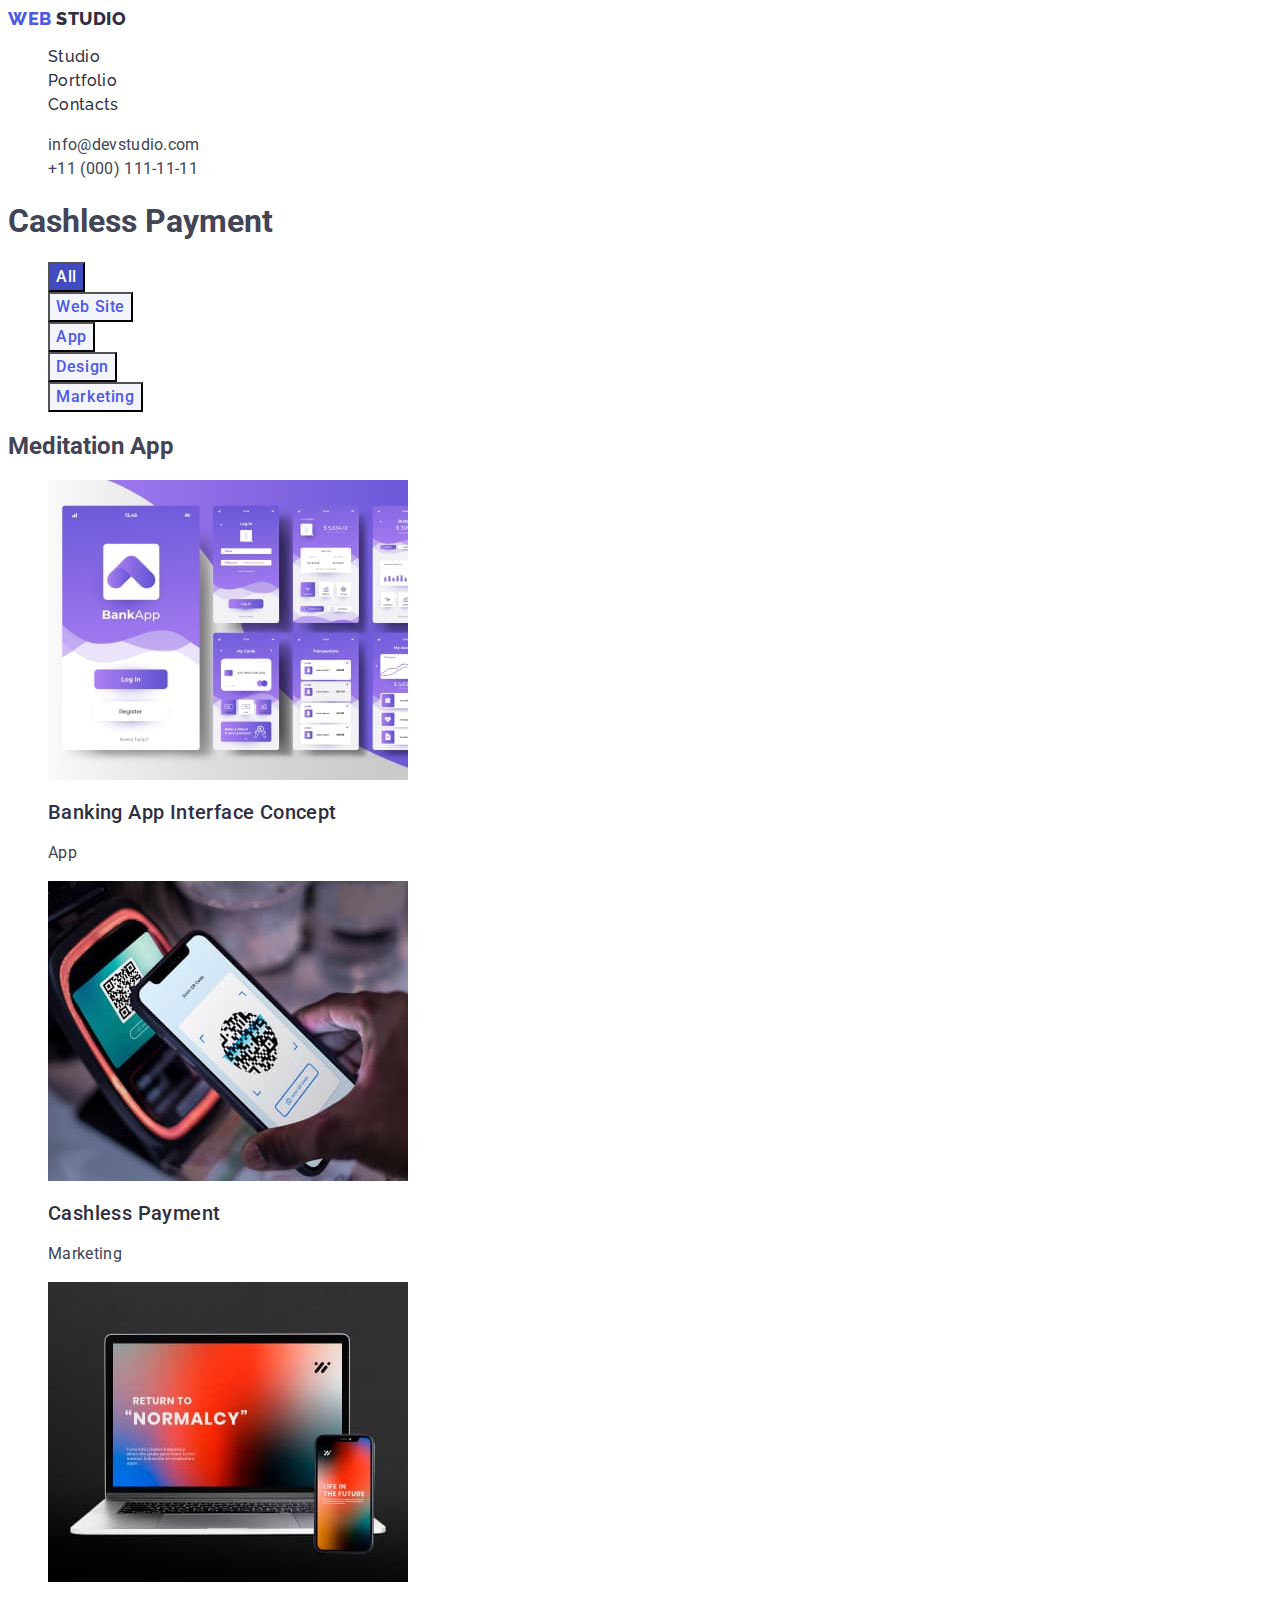
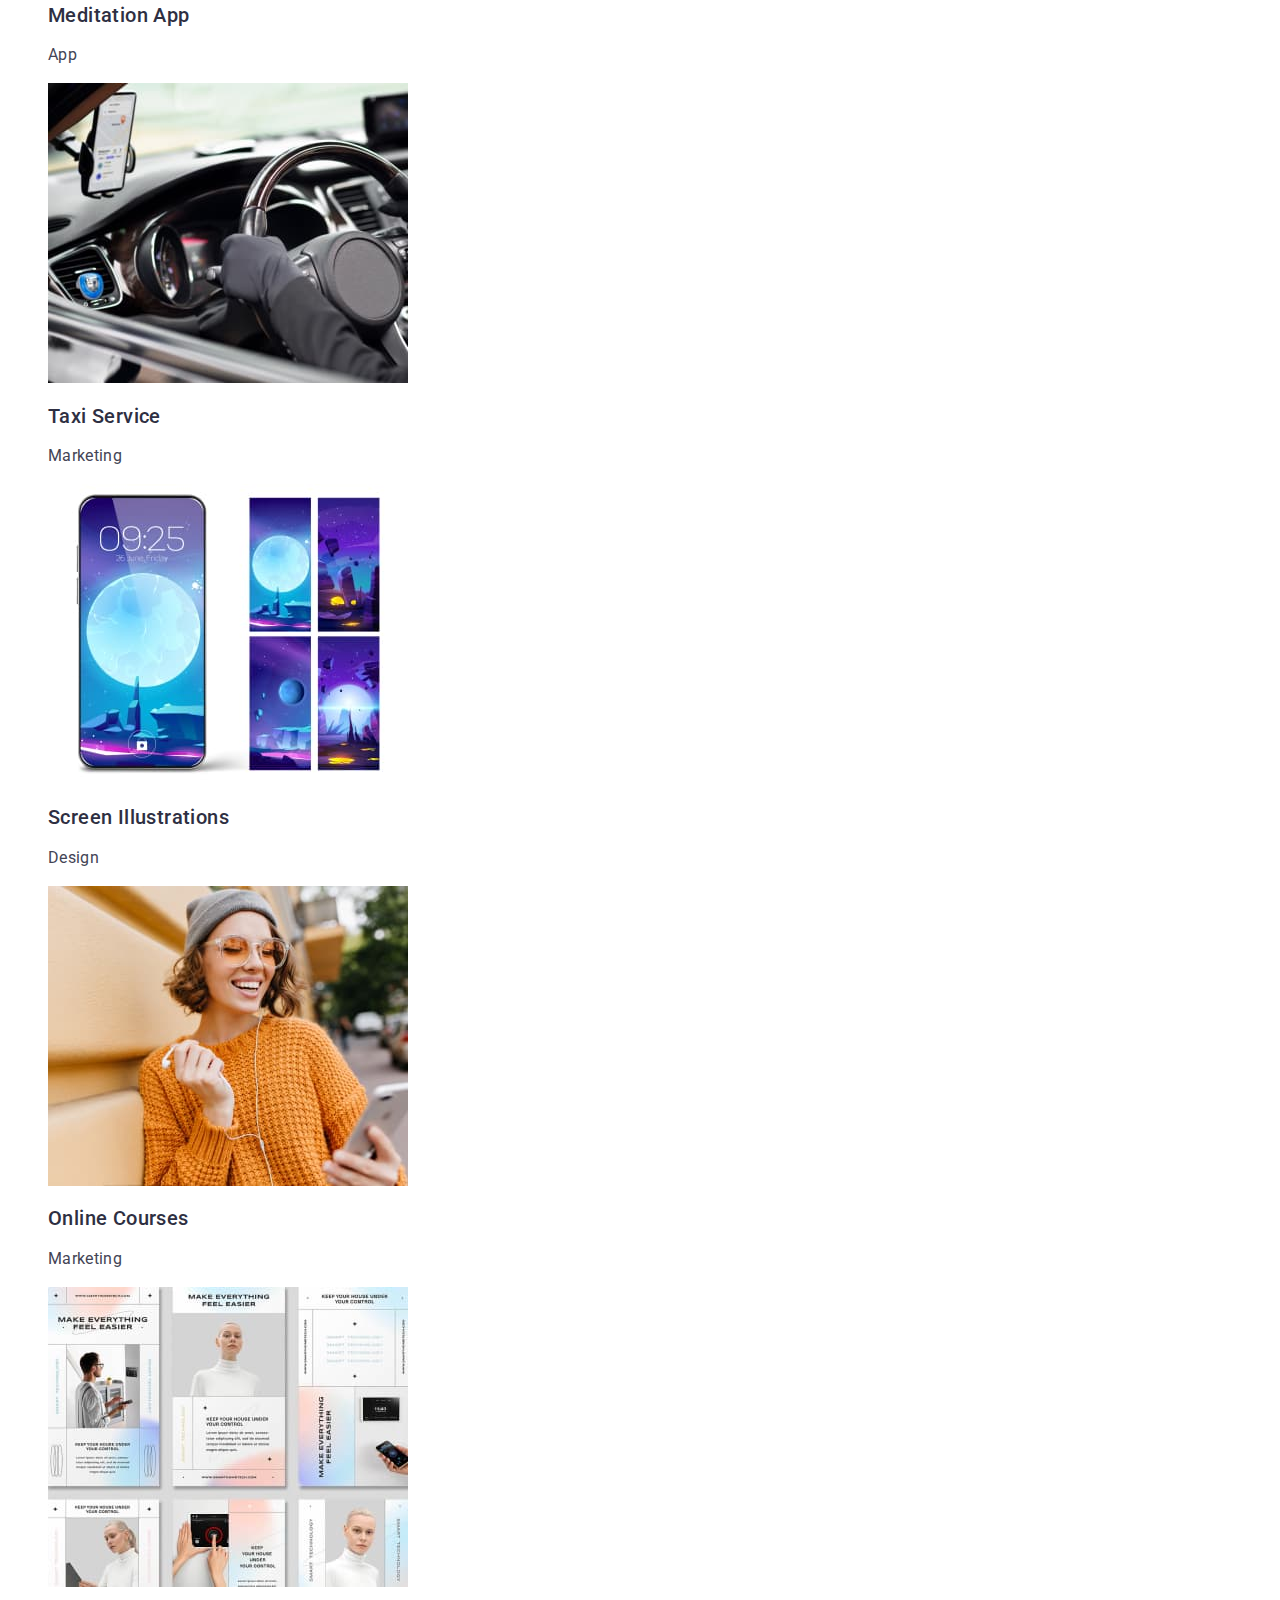
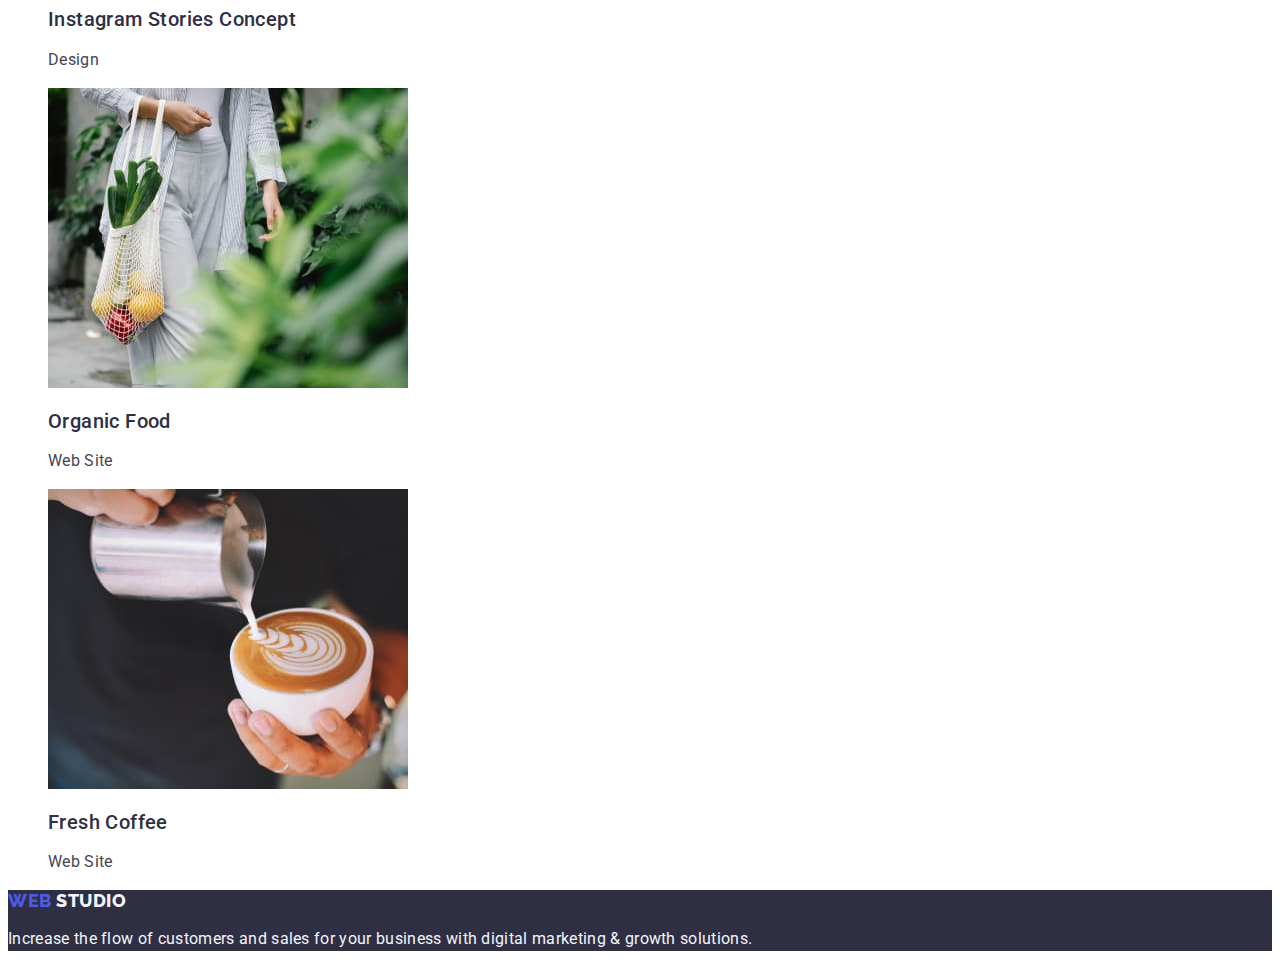
==== portfolio.html @ 05c317ce "update portfolio html" ====
<!DOCTYPE html>
<html lang="en">
  <head>
    <meta charset="UTF-8" />
    <meta name="viewport" content="width=device-width, initial-scale=1.0" />
    <title>Document</title>
    <link rel="preconnect" href="https://fonts.googleapis.com" />
    <link rel="preconnect" href="https://fonts.gstatic.com" crossorigin />
    <link
      href="https://fonts.googleapis.com/css2?family=Raleway:wght@800&family=Roboto:wght@400;500;700;900&display=swap"
      rel="stylesheet"
    />
    <link rel="stylesheet" href="./css/style.css" />
  </head>
  <body>
    <header>
      <nav>
        <a class="logo link" href="./index.html"
          >Web <span class="logo-next">Studio</span></a
        >

        <ul class="menu-list list">
          <li><a class="menu link" href="./index.html">Studio</a></li>
          <li><a class="menu link" href="./portfolio.html">Portfolio</a></li>
          <li><a class="menu link" href="#Contacts">Contacts</a></li>
        </ul>
      </nav>
      <address>
        <ul class="address-list list">
          <li>
            <a class="address-list link" href="mailto:info@devstudio.com"
              >info@devstudio.com</a
            >
          </li>
          <li>
            <a class="address-list link" href="tel:+110001111111"
              >+11 (000) 111-11-11</a
            >
          </li>
        </ul>
      </address>
    </header>
    <main>
      <section>
        <h1>Cashless Payment</h1>
        <ul class="list">
          <li>
            <button class="button-all" type="button">
              <span class="button-name">All</span>
            </button>
          </li>
          <li>
            <button class="button-tage" type="button">
              <span class="button-portfolio">Web Site</span>
            </button>
          </li>
          <li>
            <button class="button-tage" type="button">
              <span class="button-portfolio">App</span>
            </button>
          </li>
          <li>
            <button class="button-tage" type="button">
              <span class="button-portfolio">Design</span>
            </button>
          </li>
          <li>
            <button class="button-tage" type="button">
              <span class="button-portfolio">Marketing</span>
            </button>
          </li>
        </ul>
        <h2>Meditation App</h2>
        <ul class="list">
          <li>
            <a class="link" href="">
              <img
                src="./images/img-8.jpg"
                alt="Banking App Interface Concept"
                width="360"
                height="300"
              />
              <h2 class="name-advantages">Banking App Interface Concept</h2>
              <p class="name-paragrah">App</p>
            </a>
          </li>
          <li>
            <a class="link" href="">
              <img
                src="./images/img-7.jpg"
                alt="Cashless Payment
            Marketing"
                width="360"
                height="300"
              />
              <h2 class="name-advantages">Cashless Payment</h2>
              <p class="name-paragrah">Marketing</p></a
            >
          </li>
          <li>
            <a class="link" href="">
              <img
                src="./images/img-6.jpg"
                alt="Meditation App"
                width="360"
                height="300"
              />
              <h2 class="name-advantages">Meditation App</h2>
              <p class="name-paragrah">App</p></a
            >
          </li>
          <li>
            <a class="link" href="">
              <img
                src="./images/img-5.jpg"
                alt="Taxi Service
            Marketing"
                width="360"
                height="300"
              />
              <h2 class="name-advantages">Taxi Service</h2>
              <p class="name-paragrah">Marketing</p></a
            >
          </li>
          <li>
            <img
              src="./images/img-4.jpg"
              alt="Screen Illustrations
              Design"
              width="360"
              height="300"
            />
            <h2 class="name-advantages">Screen Illustrations</h2>
            <p class="name-paragrah">Design</p>
          </li>
          <li>
            <img
              name-advantages
              src="./images/img-3.jpg"
              alt="Online Courses
              Marketing"
              width="360"
              height="300"
            />
            <h2 class="name-advantages">Online Courses</h2>
            <p class="name-paragrah">Marketing</p>
          </li>
          <li>
            <img
              src="./images/img-2.jpg"
              alt="Instagram Stories Concept
            Design"
              width="360"
              height="300"
            />
            <h2 class="name-advantages">Instagram Stories Concept</h2>
            <p class="name-paragrah">Design</p>
          </li>
          <li>
            <img
              src="./images/img-1.jpg"
              alt="Organic Food
              Web Site"
              width="360"
              height="300"
            />
            <h2 class="name-advantages">Organic Food</h2>
            <p class="name-paragrah">Web Site</p>
          </li>
          <li>
            <img
              src="./images/img-9.jpg"
              alt="Fresh Coffee
              Web Site"
              width="360"
              height="300"
            />
            <h2 class="name-advantages">Fresh Coffee</h2>
            <p class="name-paragrah">Web Site</p>
          </li>
        </ul>
      </section>
    </main>
    <footer class="list">
      <a class="logo link" href="./index.html"
        >Web <span class="logo-studio">Studio</span></a
      >
      <p class="footer-paragrah">
        Increase the flow of customers and sales for your business with digital
        marketing & growth solutions.
      </p>
    </footer>
  </body>
</html>
---- css/style.css ----
body {
  font-family: 'Roboto', sans-serif;
  color: #434455;
  background-color: var(--slate, #ffffff);
}
:root{
  --white: #FFF; 
}
.logo {
  color: var(--iris, #4D5AE5);
font-family: Raleway;
font-size: 18px;
font-style: normal;
font-weight: 800;
line-height: 21px; /* 116.667% */
letter-spacing: 0.54px;
text-transform: uppercase;
}
.logo-next {
  color: var(--navyblue, #2e2f42);
  font-family: 'Raleway', sans-serif;
  font-size: 18px;
  font-style: normal;
  font-weight: 800;
  line-height: 1.17px;
  letter-spacing: 0.54px;
  
}
.logo-studio {
  color: var(--cloud, #f4f4fd);
  font-family: Raleway;
  font-size: 18px;
  font-style: normal;
  font-weight: 800;
  line-height: 1.17px;
  letter-spacing: 0.54px;
  
}
.menu {
  color: var(--navyblue, #2e2f42);
  font-family: 'Raleway', sans-serif;
  font-size: 16px;
  font-style: normal;
  font-weight: 500;
  line-height: 24px; /* 150% */
  letter-spacing: 0.32px;
}
.list {
  list-style: none;
}
.link {
  text-decoration: none;
}
.address-list {
  color: var(--slate, #434455);
  font-family: Roboto;
  font-size: 16px;
  font-style: normal;
  font-weight: 400;
  line-height: 24px; /* 150% */
  letter-spacing: 0.32px;
}
.section {
  background: var(--navyblue, #2e2f42);
}
.section-our-team {
  background-color: #f4f4fd;
}
/* Header 1 */
.name-h {
  color: var(--navyblue, #2e2f42);
  text-align: center;
  font-family: Roboto;
  font-size: 36px;
  font-style: normal;
  font-weight: 700;
  line-height: 40px; /* 111.111% */
  letter-spacing: 0.72px;
  text-transform: capitalize;
}
.main {
  color: var(--white, #fff);
  text-align: center;
  font-family: Roboto;
  font-size: 56px;
  font-style: normal;
  font-weight: 700;
  line-height: 60px; /* 107.143% */
  letter-spacing: 1.12px;
}
/* Button Text */
.button-tage {
  background: var(--cloud, #f4f4fd);
}
.button-name {
  color: var(--white, #fff);
  font-family: Roboto;
  font-size: 16px;
  font-style: normal;
  font-weight: 500;
  line-height: 24px; /* 150% */
  letter-spacing: 0.64px;
}
.button-all {
  background: var(--ocean, #404bbf);
}
.but {
  background: var(--iris, #4d5ae5);
}
.button-portfolio {
  color: var(--iris, #4d5ae5);
  text-align: center;
  font-family: Roboto;
  font-size: 16px;
  font-style: normal;
  font-weight: 500;
  line-height: 24px; /* 150% */
  letter-spacing: 0.64px;
}
/* Body */
.name-paragrah {
  color: var(--slate, #434455);
  /* Body */
  font-family: Roboto;
  font-size: 16px;
  font-style: normal;
  font-weight: 400;
  line-height: 24px; /* 150% */
  letter-spacing: 0.32px;
}
.name-studio {
  color: var(--slate, #434455);
  text-align: center;
  /* Body */
  font-family: Roboto;
  font-size: 16px;
  font-style: normal;
  font-weight: 400;
  line-height: 1.11px; /* 150% */
  letter-spacing: 0.32px;
}
.name-advantages {
  color: var(--navyblue, #2e2f42);
  font-family: Roboto;
  font-size: 20px;
  font-style: normal;
  font-weight: 500;
  line-height: 24px; /* 120% */
  letter-spacing: 0.4px;
}
footer {
  background: var(--navyblue, #2e2f42);
}
.footer-paragrah {
  color: var(--cloud, #f4f4fd);
  /* Body */
  font-family: Roboto;
  font-size: 16px;
  font-style: normal;
  font-weight: 400;
  line-height: 24px; /* 150% */
  letter-spacing: 0.32px;
}
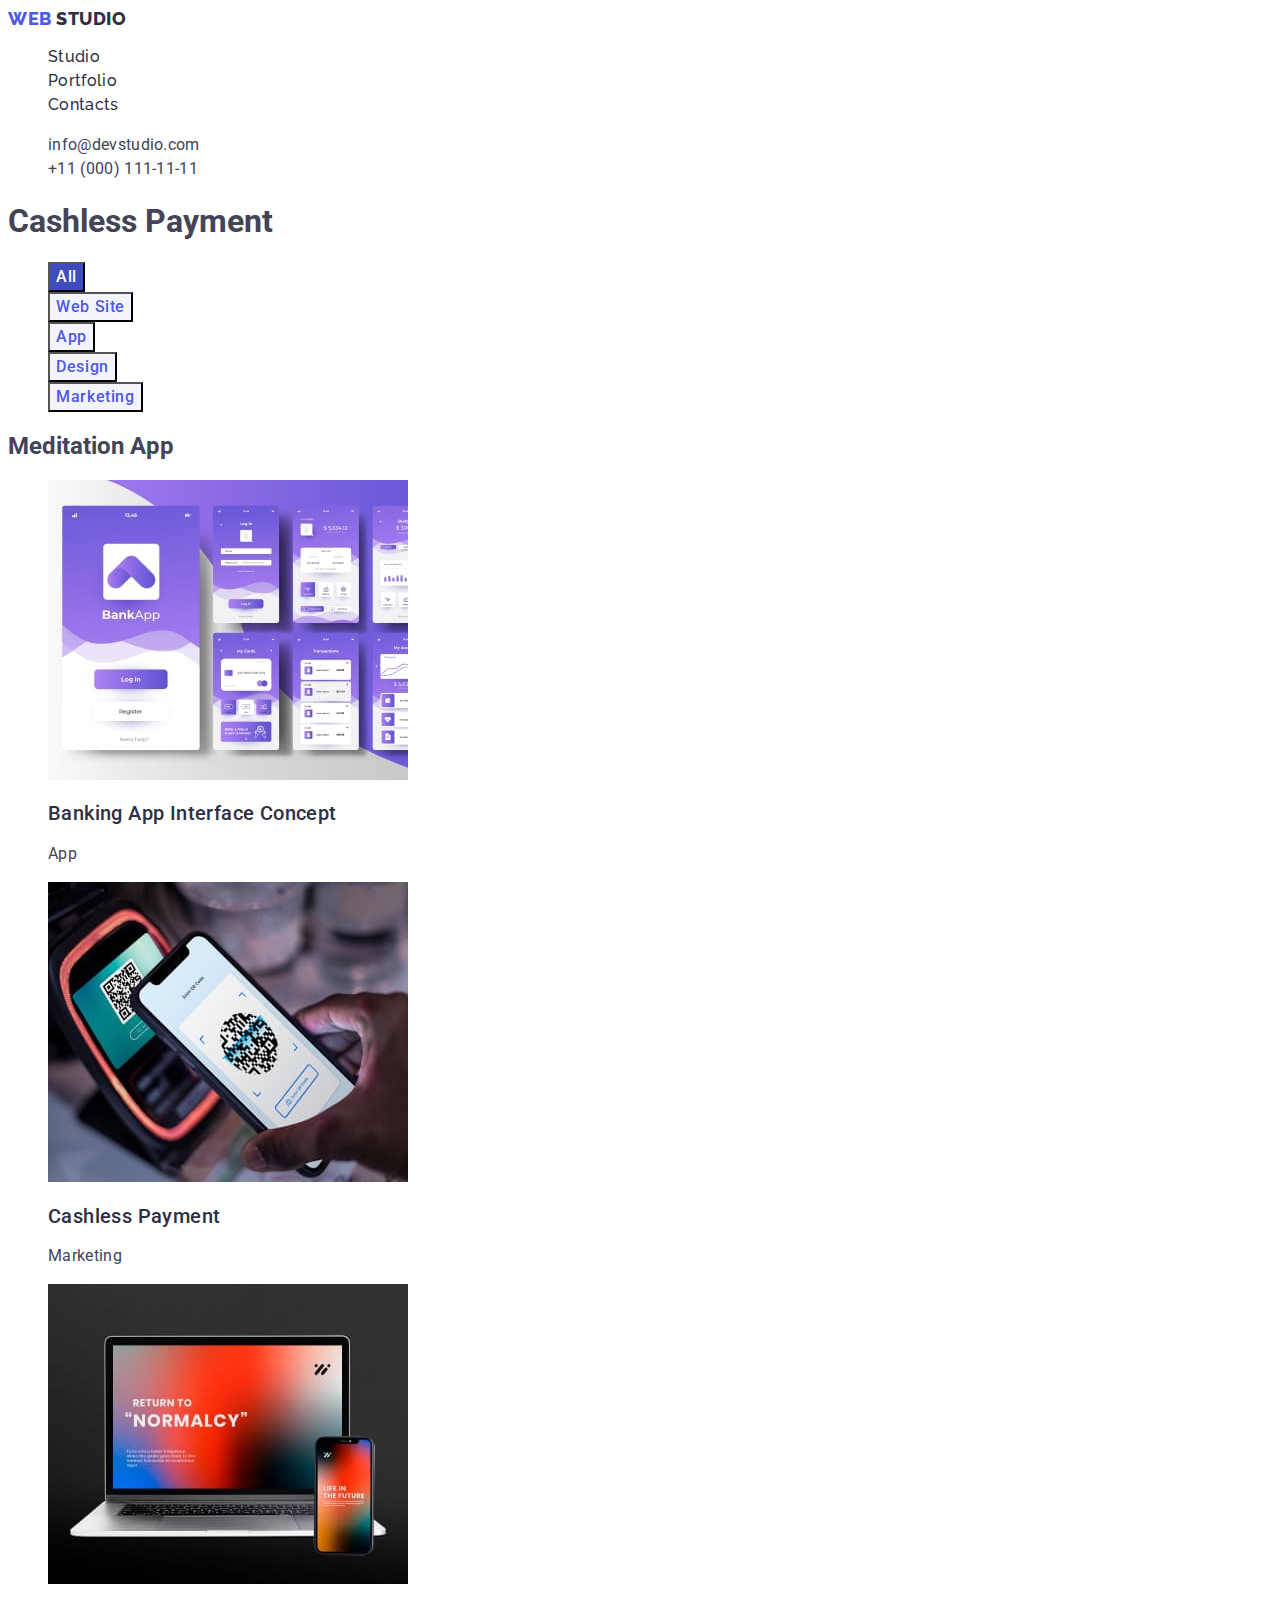
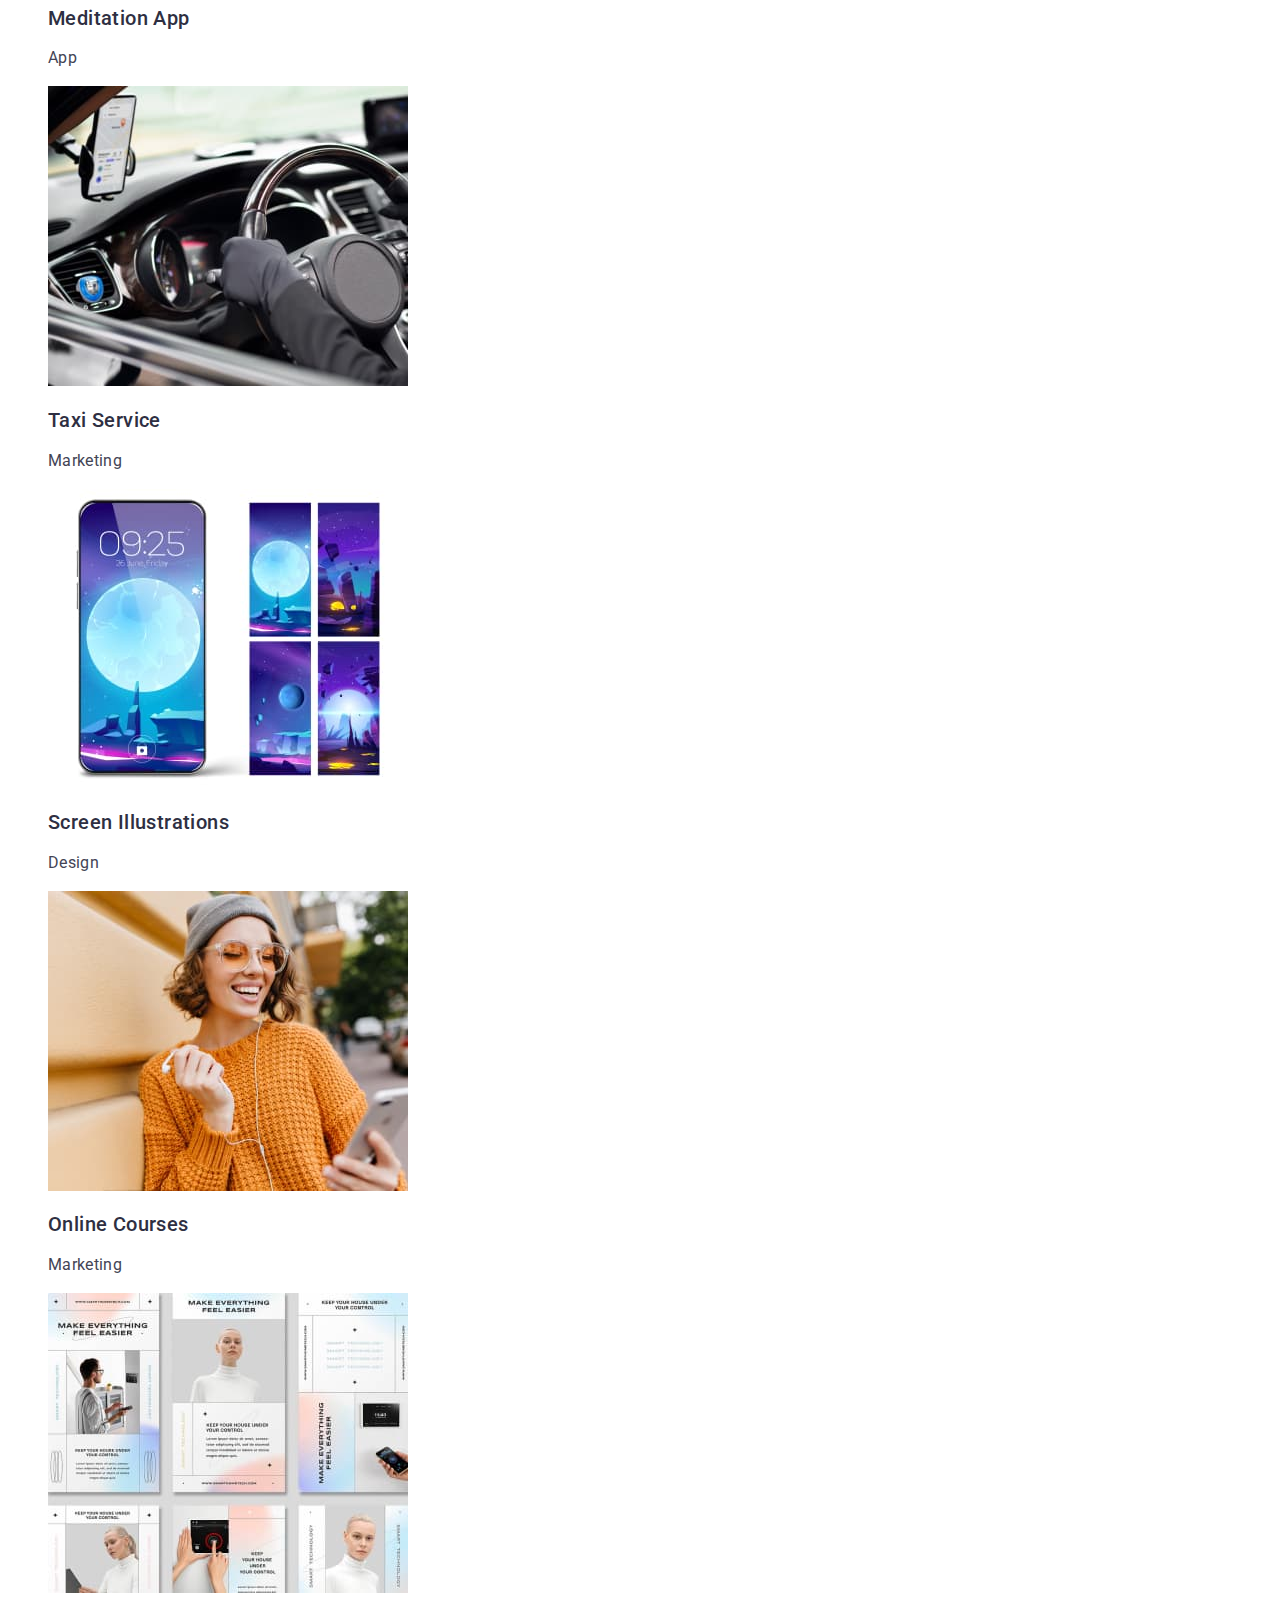
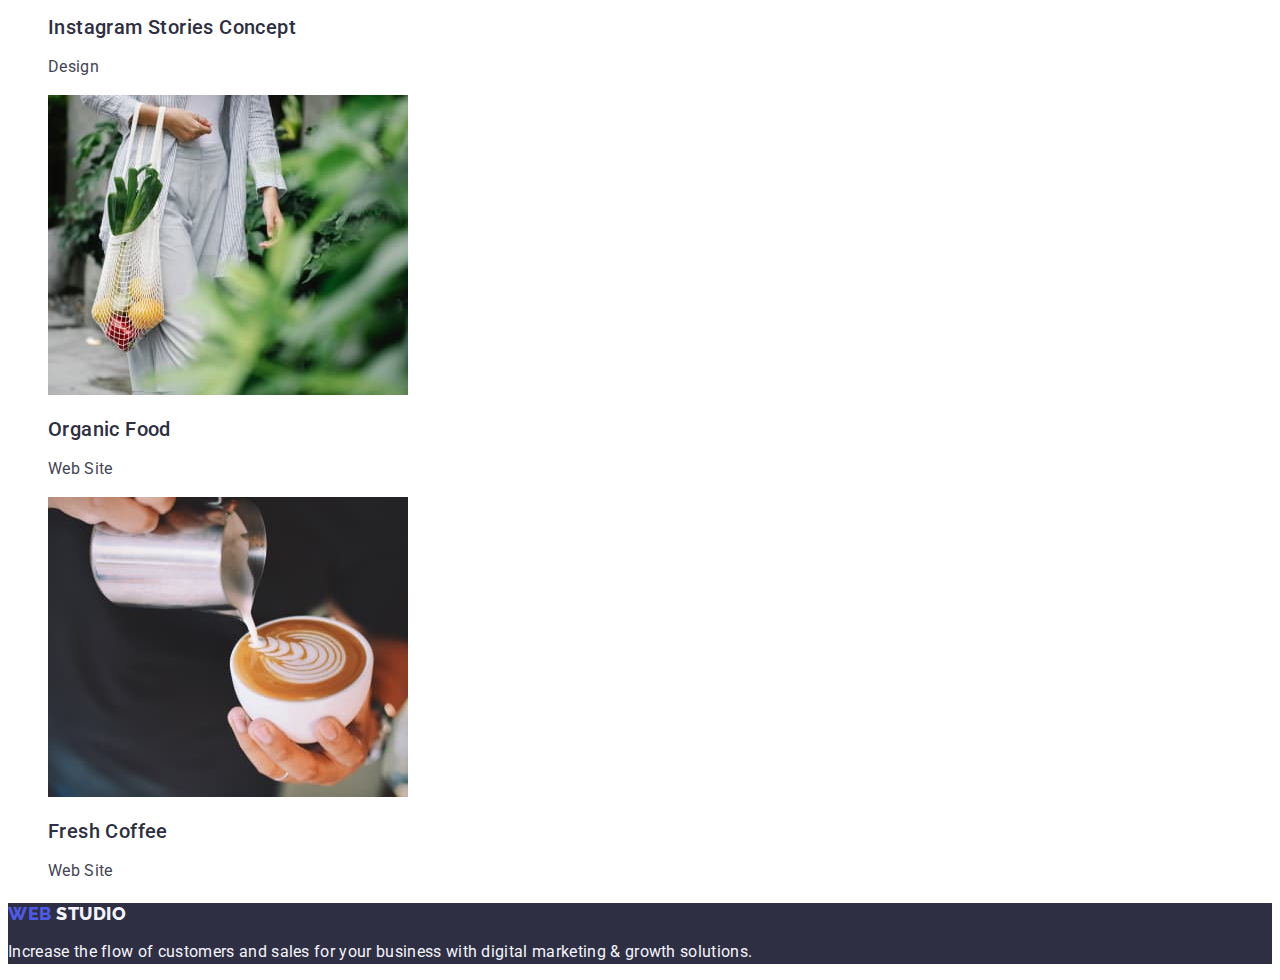
==== commit 246bf7f4: "update portfolio html" ====
--- a/portfolio.html
+++ b/portfolio.html
@@ -71,9 +71,9 @@
           </li>
         </ul>
         <h2>Meditation App</h2>
-        <ul class="list">
+        <ul class="name-advantages list">
           <li>
-            <a class="link" href="">
+            <a class="name-advantages link" href="">
               <img
                 src="./images/img-8.jpg"
                 alt="Banking App Interface Concept"
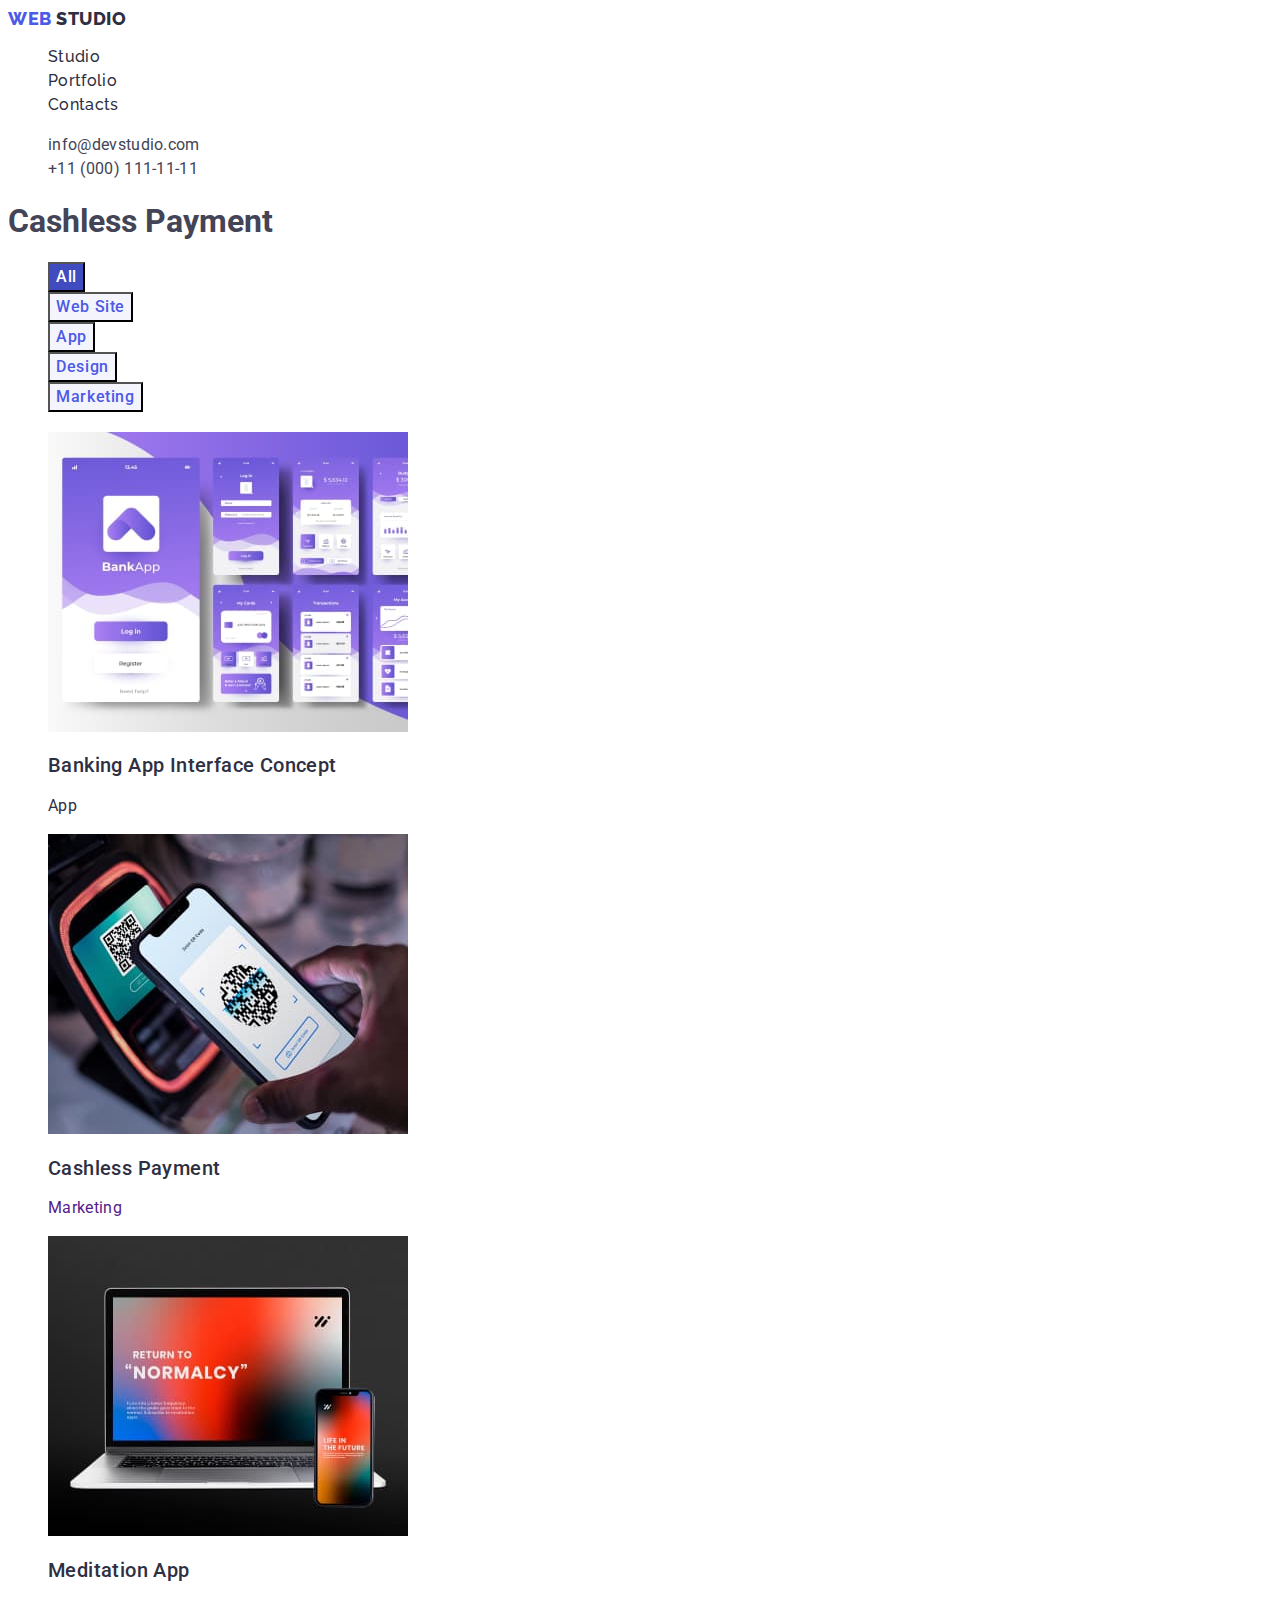
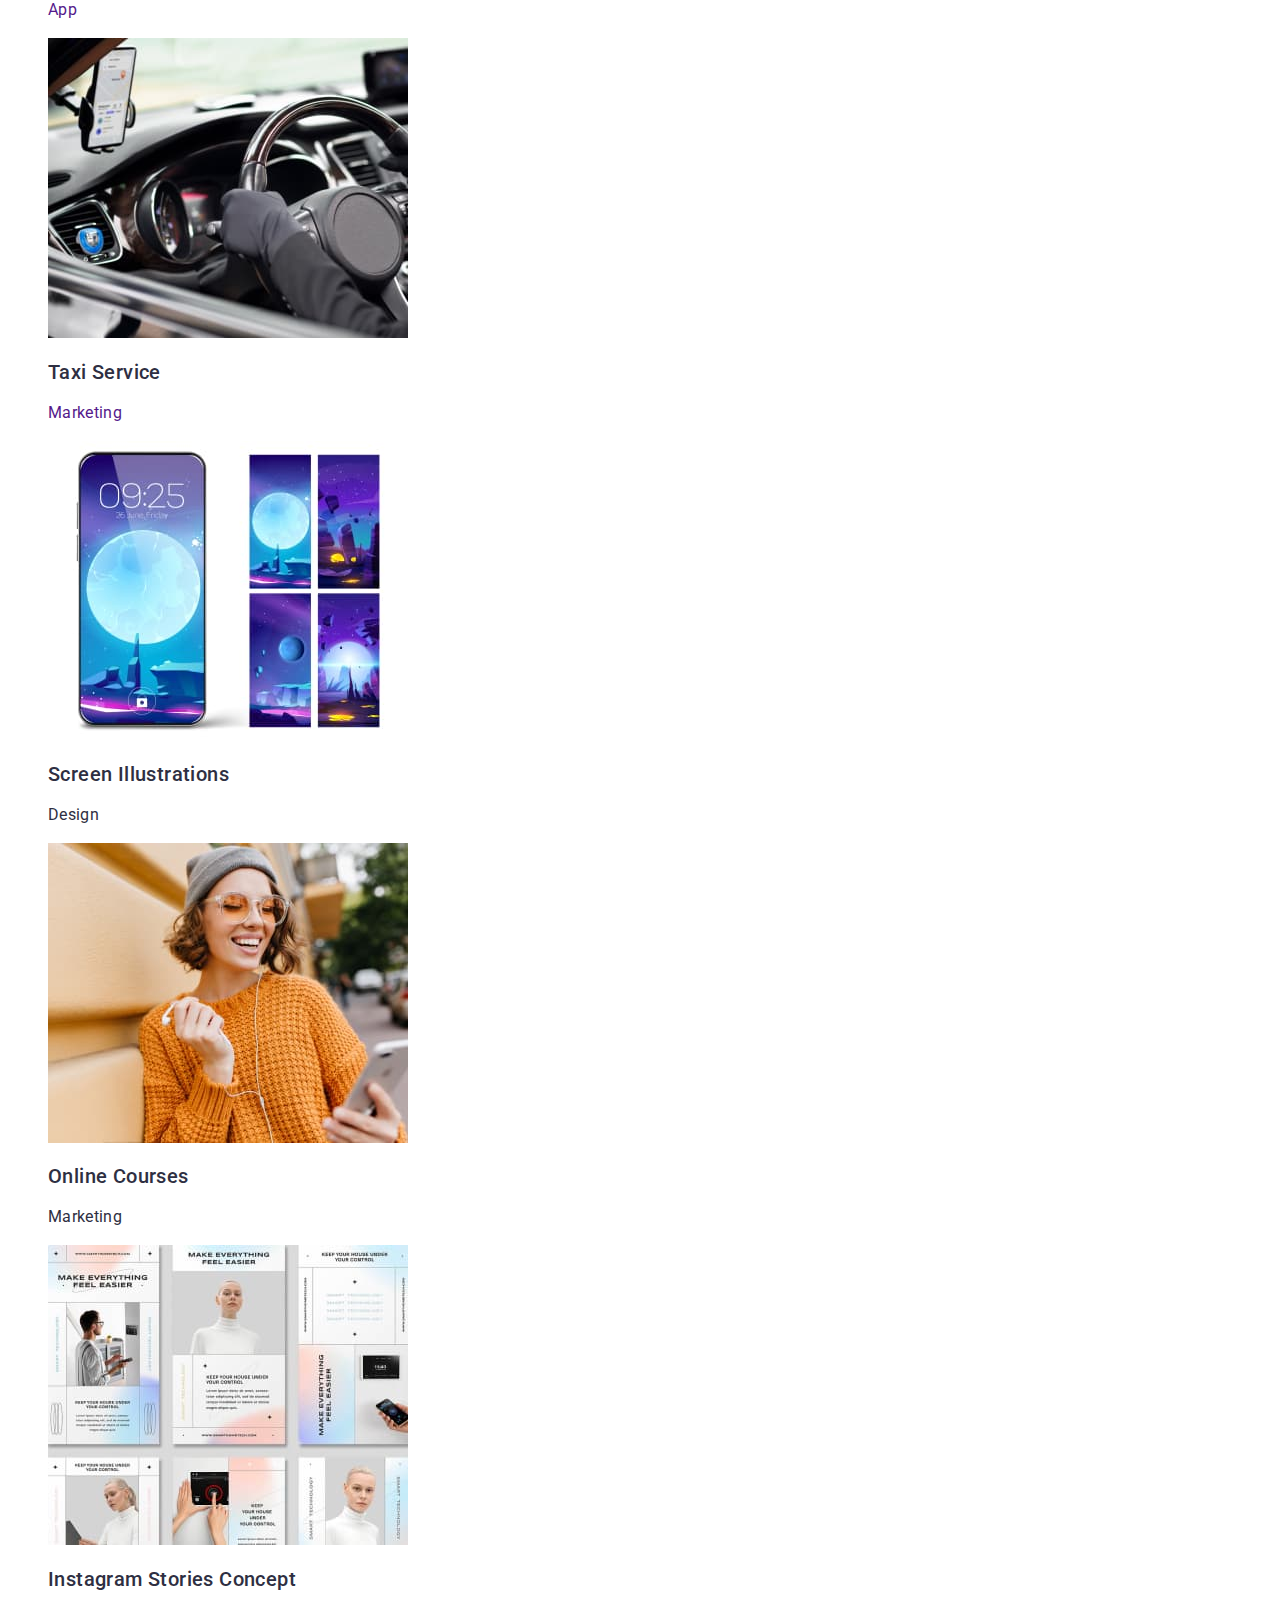
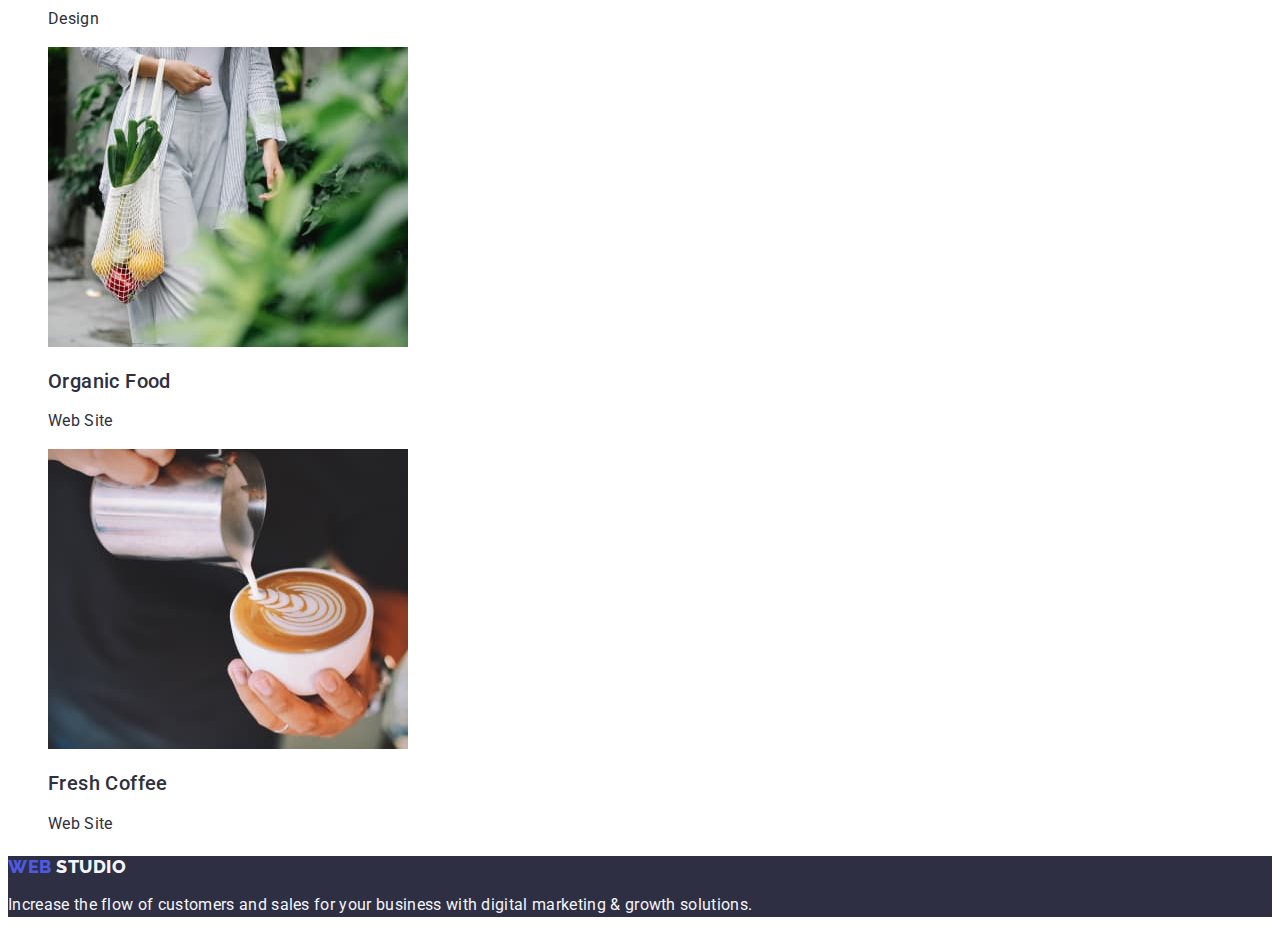
==== commit 146c6a03: "update portfolio html" ====
--- a/portfolio.html
+++ b/portfolio.html
@@ -70,7 +70,6 @@
             </button>
           </li>
         </ul>
-        <h2>Meditation App</h2>
         <ul class="name-advantages list">
           <li>
             <a class="name-advantages link" href="">
@@ -123,60 +122,68 @@
             >
           </li>
           <li>
-            <img
-              src="./images/img-4.jpg"
-              alt="Screen Illustrations
+            <a class="name-advantages link" href="">
+              <img
+                src="./images/img-4.jpg"
+                alt="Screen Illustrations
               Design"
-              width="360"
-              height="300"
-            />
-            <h2 class="name-advantages">Screen Illustrations</h2>
-            <p class="name-paragrah">Design</p>
-          </li>
-          <li>
-            <img
-              name-advantages
-              src="./images/img-3.jpg"
-              alt="Online Courses
+                width="360"
+                height="300"
+              />
+              <h2 class="name-advantages">Screen Illustrations</h2>
+              <p class="name-paragrah">Design</p></a>
+          </li>
+          <li>
+            <a class="name-advantages link" href="">
+              <img
+                src="./images/img-3.jpg"
+                alt="Online Courses
               Marketing"
-              width="360"
-              height="300"
-            />
-            <h2 class="name-advantages">Online Courses</h2>
-            <p class="name-paragrah">Marketing</p>
-          </li>
-          <li>
-            <img
-              src="./images/img-2.jpg"
-              alt="Instagram Stories Concept
+                width="360"
+                height="300"
+              />
+              <h2 class="name-advantages">Online Courses</h2>
+              <p class="name-paragrah">Marketing</p></a
+            >
+          </li>
+          <li>
+            <a class="name-advantages link" href="">
+              <img
+                src="./images/img-2.jpg"
+                alt="Instagram Stories Concept
             Design"
-              width="360"
-              height="300"
-            />
-            <h2 class="name-advantages">Instagram Stories Concept</h2>
-            <p class="name-paragrah">Design</p>
-          </li>
-          <li>
-            <img
-              src="./images/img-1.jpg"
-              alt="Organic Food
+                width="360"
+                height="300"
+              />
+              <h2 class="name-advantages">Instagram Stories Concept</h2>
+              <p class="name-paragrah">Design</p></a
+            >
+          </li>
+          <li>
+            <a class="name-advantages link" href="">
+              <img
+                src="./images/img-1.jpg"
+                alt="Organic Food
               Web Site"
-              width="360"
-              height="300"
-            />
-            <h2 class="name-advantages">Organic Food</h2>
-            <p class="name-paragrah">Web Site</p>
-          </li>
-          <li>
-            <img
-              src="./images/img-9.jpg"
-              alt="Fresh Coffee
+                width="360"
+                height="300"
+              />
+              <h2 class="name-advantages">Organic Food</h2>
+              <p class="name-paragrah">Web Site</p></a
+            >
+          </li>
+          <li>
+            <a class="name-advantages link" href="">
+              <img
+                src="./images/img-9.jpg"
+                alt="Fresh Coffee
               Web Site"
-              width="360"
-              height="300"
-            />
-            <h2 class="name-advantages">Fresh Coffee</h2>
-            <p class="name-paragrah">Web Site</p>
+                width="360"
+                height="300"
+              />
+              <h2 class="name-advantages">Fresh Coffee</h2>
+              <p class="name-paragrah">Web Site</p></a
+            >
           </li>
         </ul>
       </section>
--- a/css/style.css
+++ b/css/style.css
@@ -119,14 +119,12 @@
 }
 /* Body */
 .name-paragrah {
-  color: var(--slate, #434455);
-  /* Body */
-  font-family: Roboto;
-  font-size: 16px;
-  font-style: normal;
-  font-weight: 400;
-  line-height: 24px; /* 150% */
-  letter-spacing: 0.32px;
+font-family: Roboto;
+font-size: 16px;
+font-style: normal;
+font-weight: 400;
+line-height: 24px; /* 150% */
+letter-spacing: 0.32px;
 }
 .name-studio {
   color: var(--slate, #434455);
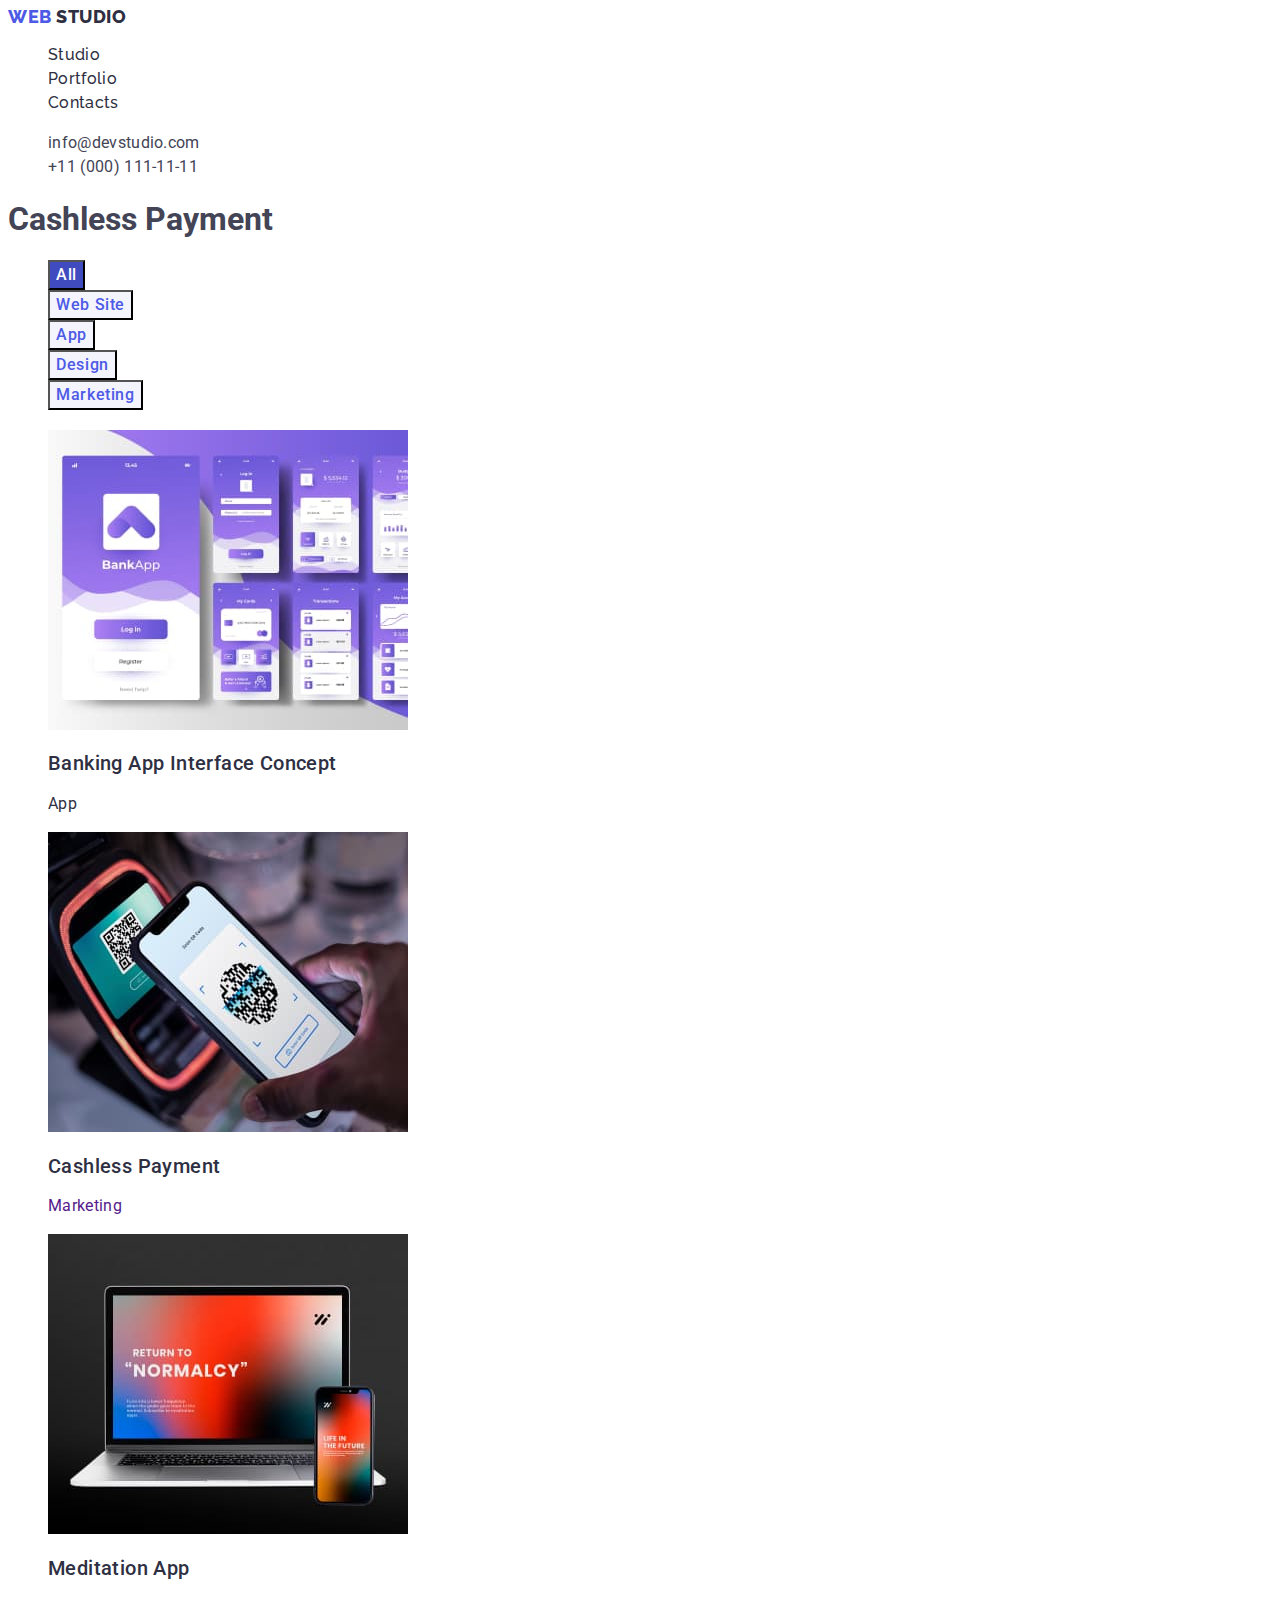
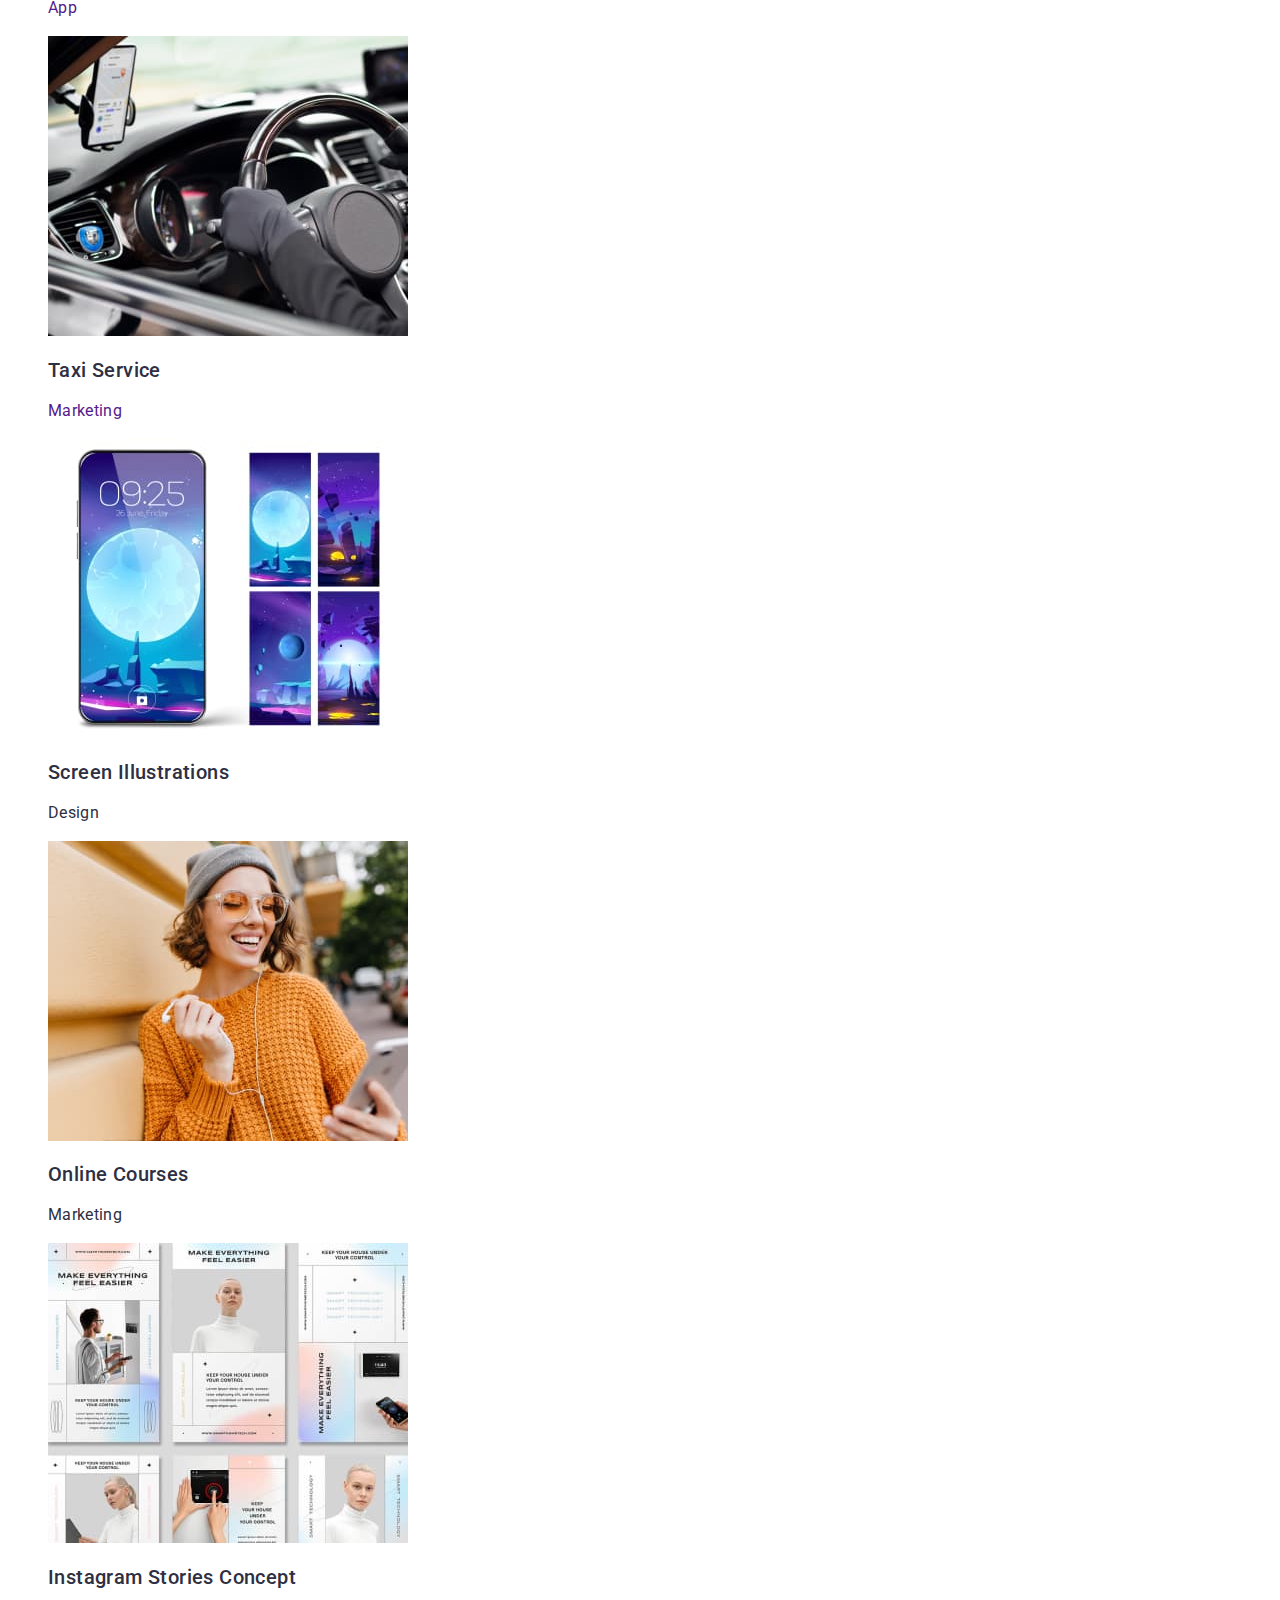
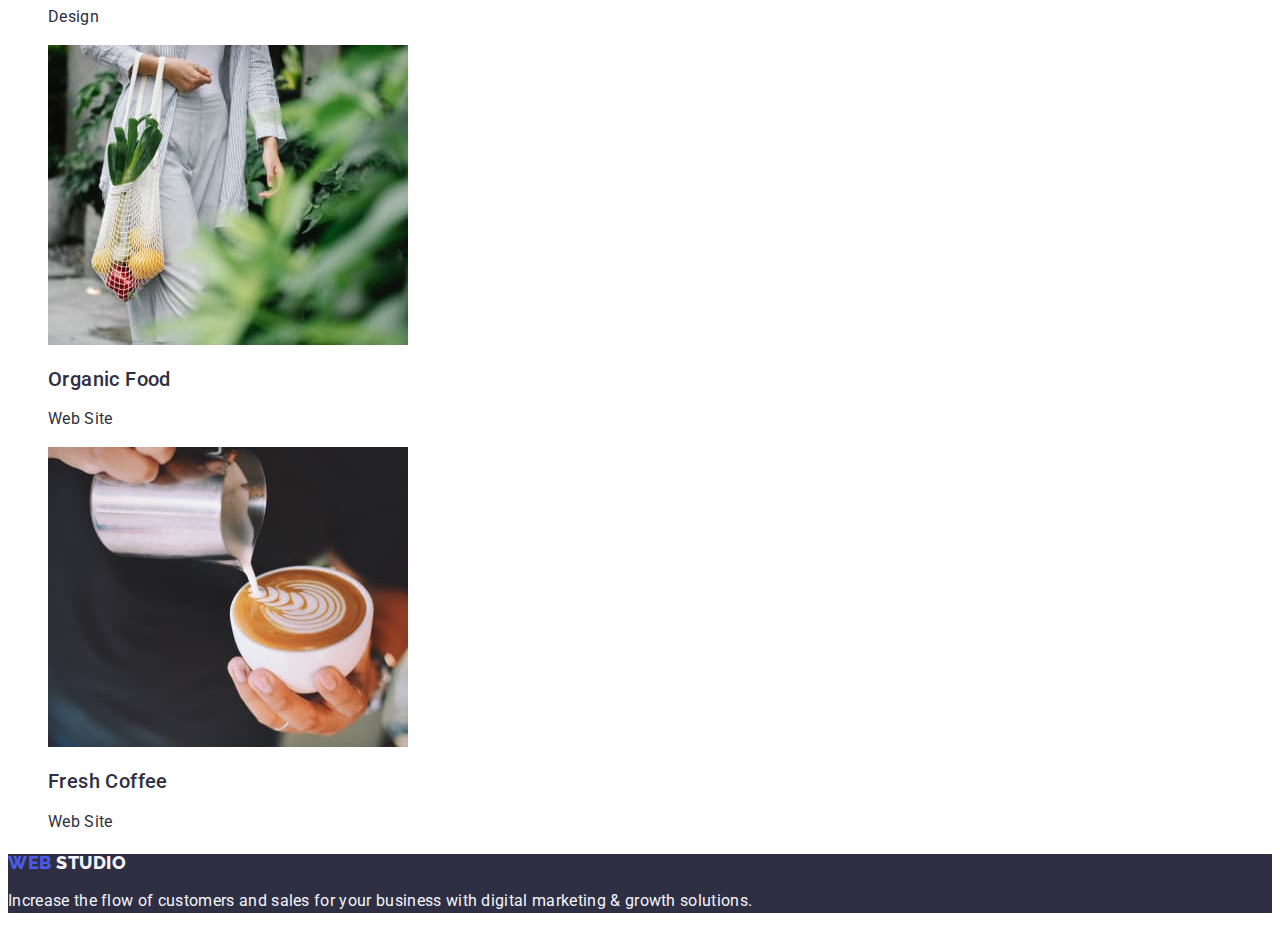
==== commit 1f978020: "update portfolio html" ====
--- a/portfolio.html
+++ b/portfolio.html
@@ -22,10 +22,10 @@
         <ul class="menu-list list">
           <li><a class="menu link" href="./index.html">Studio</a></li>
           <li><a class="menu link" href="./portfolio.html">Portfolio</a></li>
-          <li><a class="menu link" href="#Contacts">Contacts</a></li>
+          <li><a class="menu link" href="Contacts">Contacts</a></li>
         </ul>
       </nav>
-      <address>
+      <address class="address">
         <ul class="address-list list">
           <li>
             <a class="address-list link" href="mailto:info@devstudio.com"
--- a/css/style.css
+++ b/css/style.css
@@ -3,18 +3,18 @@
   color: #434455;
   background-color: var(--slate, #ffffff);
 }
-:root{
-  --white: #FFF; 
+:root {
+  --white: #fff;
 }
 .logo {
-  color: var(--iris, #4D5AE5);
-font-family: Raleway;
-font-size: 18px;
-font-style: normal;
-font-weight: 800;
-line-height: 21px; /* 116.667% */
-letter-spacing: 0.54px;
-text-transform: uppercase;
+  color: var(--iris, #4d5ae5);
+  font-family: 'Raleway', sans-serif;
+  font-size: 18px;
+  font-style: normal;
+  font-weight: 800;
+  line-height: 1.17px;
+  letter-spacing: 0.54px;
+  text-transform: uppercase;
 }
 .logo-next {
   color: var(--navyblue, #2e2f42);
@@ -24,17 +24,19 @@
   font-weight: 800;
   line-height: 1.17px;
   letter-spacing: 0.54px;
-  
 }
 .logo-studio {
   color: var(--cloud, #f4f4fd);
-  font-family: Raleway;
+  font-family: "Raleway", sans-serif;
   font-size: 18px;
   font-style: normal;
   font-weight: 800;
   line-height: 1.17px;
   letter-spacing: 0.54px;
-  
+}
+.menu.link:hover,
+.menu.link:focus {
+  color: #404bbf;
 }
 .menu {
   color: var(--navyblue, #2e2f42);
@@ -60,6 +62,13 @@
   line-height: 24px; /* 150% */
   letter-spacing: 0.32px;
 }
+.address-list.link:hover,
+.address-list.link:focus {
+  color: #404bbf;
+}
+.address {
+  font-style: normal;
+}
 .section {
   background: var(--navyblue, #2e2f42);
 }
@@ -74,7 +83,7 @@
   font-size: 36px;
   font-style: normal;
   font-weight: 700;
-  line-height: 40px; /* 111.111% */
+  line-height: 1.11px; /* 111.111% */
   letter-spacing: 0.72px;
   text-transform: capitalize;
 }
@@ -85,7 +94,7 @@
   font-size: 56px;
   font-style: normal;
   font-weight: 700;
-  line-height: 60px; /* 107.143% */
+  line-height: 1.07px; /* 107.143% */
   letter-spacing: 1.12px;
 }
 /* Button Text */
@@ -104,9 +113,22 @@
 .button-all {
   background: var(--ocean, #404bbf);
 }
-.but {
-  background: var(--iris, #4d5ae5);
+.button {
+  background-color: #4D5AE5;
+  color: var(--white, #fff);
+  font-family: Roboto;
+  font-size: 16px;
+  font-style: normal;
+  font-weight: 500;
+  line-height: 24px; /* 150% */
+  letter-spacing: 0.64px;
+  cursor: pointer;
 }
+.button:hover,
+.button:focus {
+  background-color: #404BBF ;
+}
+
 .button-portfolio {
   color: var(--iris, #4d5ae5);
   text-align: center;
@@ -119,12 +141,12 @@
 }
 /* Body */
 .name-paragrah {
-font-family: Roboto;
-font-size: 16px;
-font-style: normal;
-font-weight: 400;
-line-height: 24px; /* 150% */
-letter-spacing: 0.32px;
+  font-family: Roboto;
+  font-size: 16px;
+  font-style: normal;
+  font-weight: 400;
+  line-height: 24px; /* 150% */
+  letter-spacing: 0.32px;
 }
 .name-studio {
   color: var(--slate, #434455);
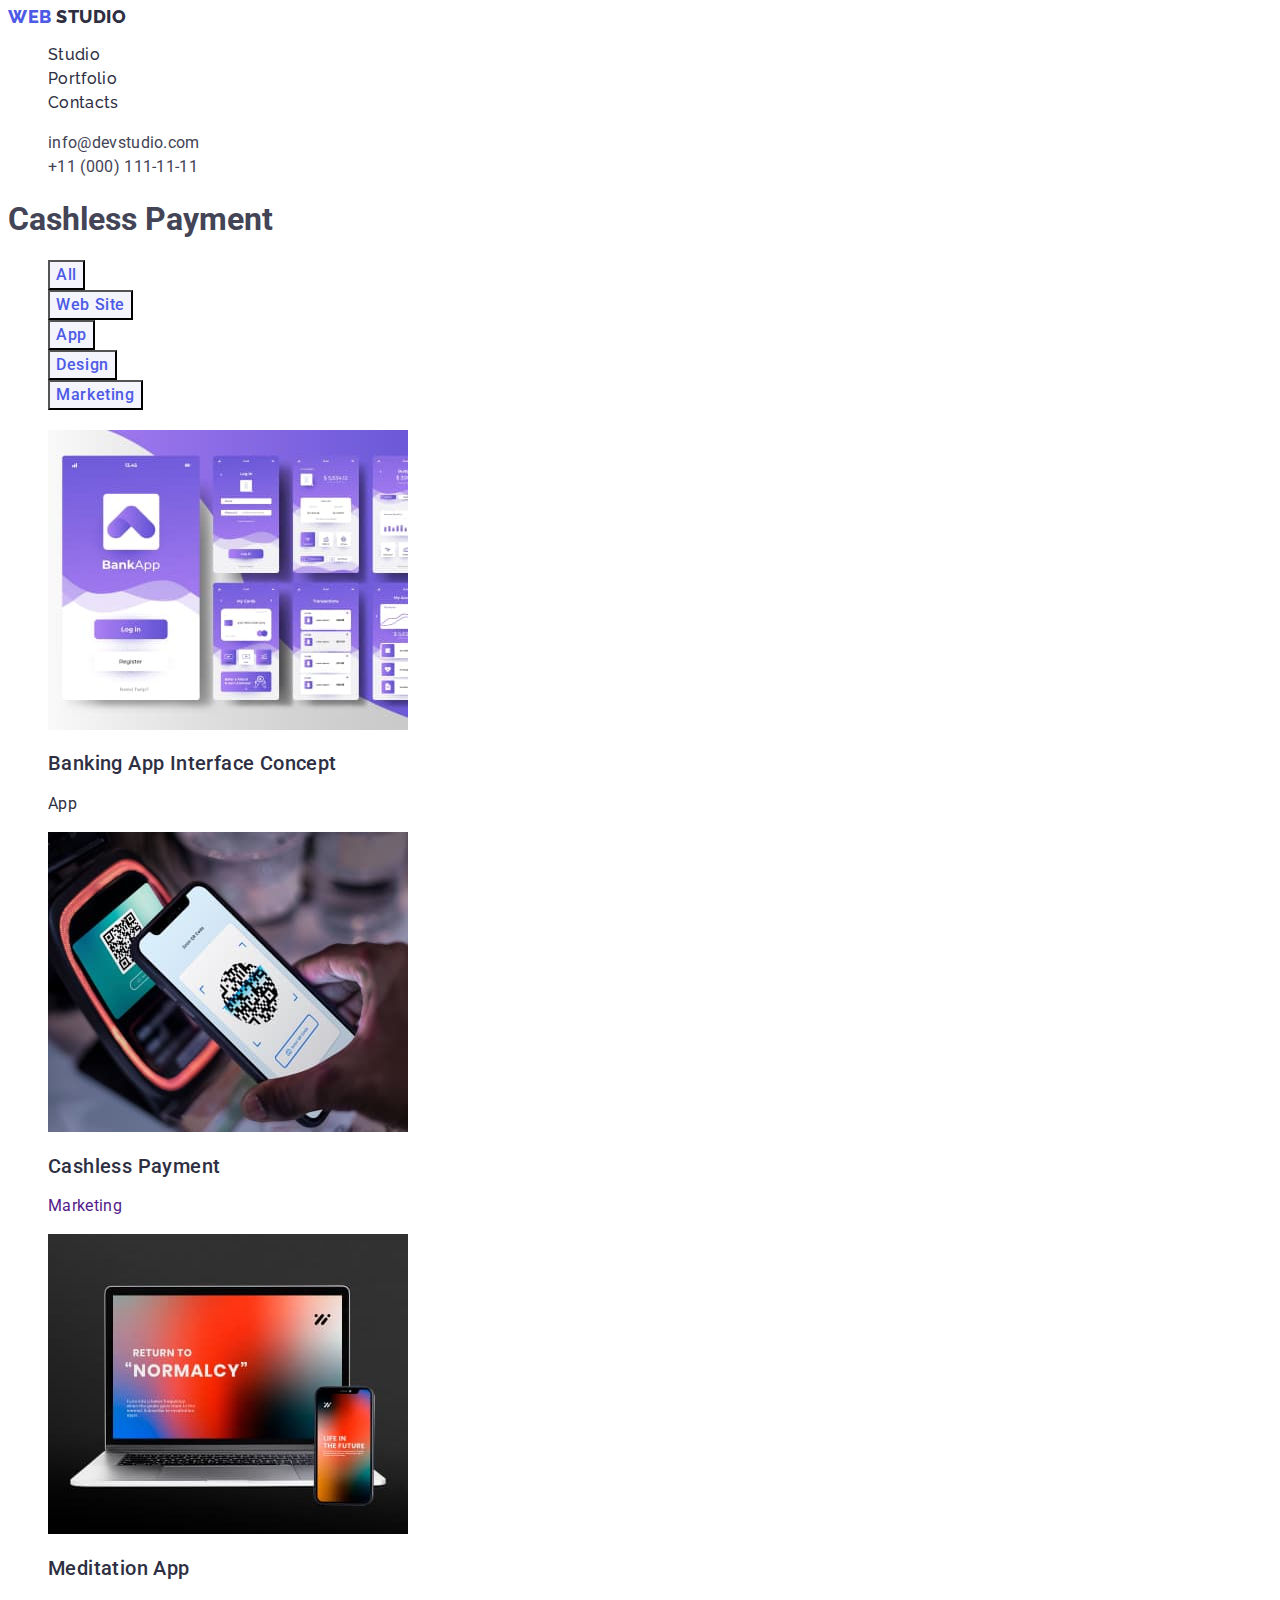
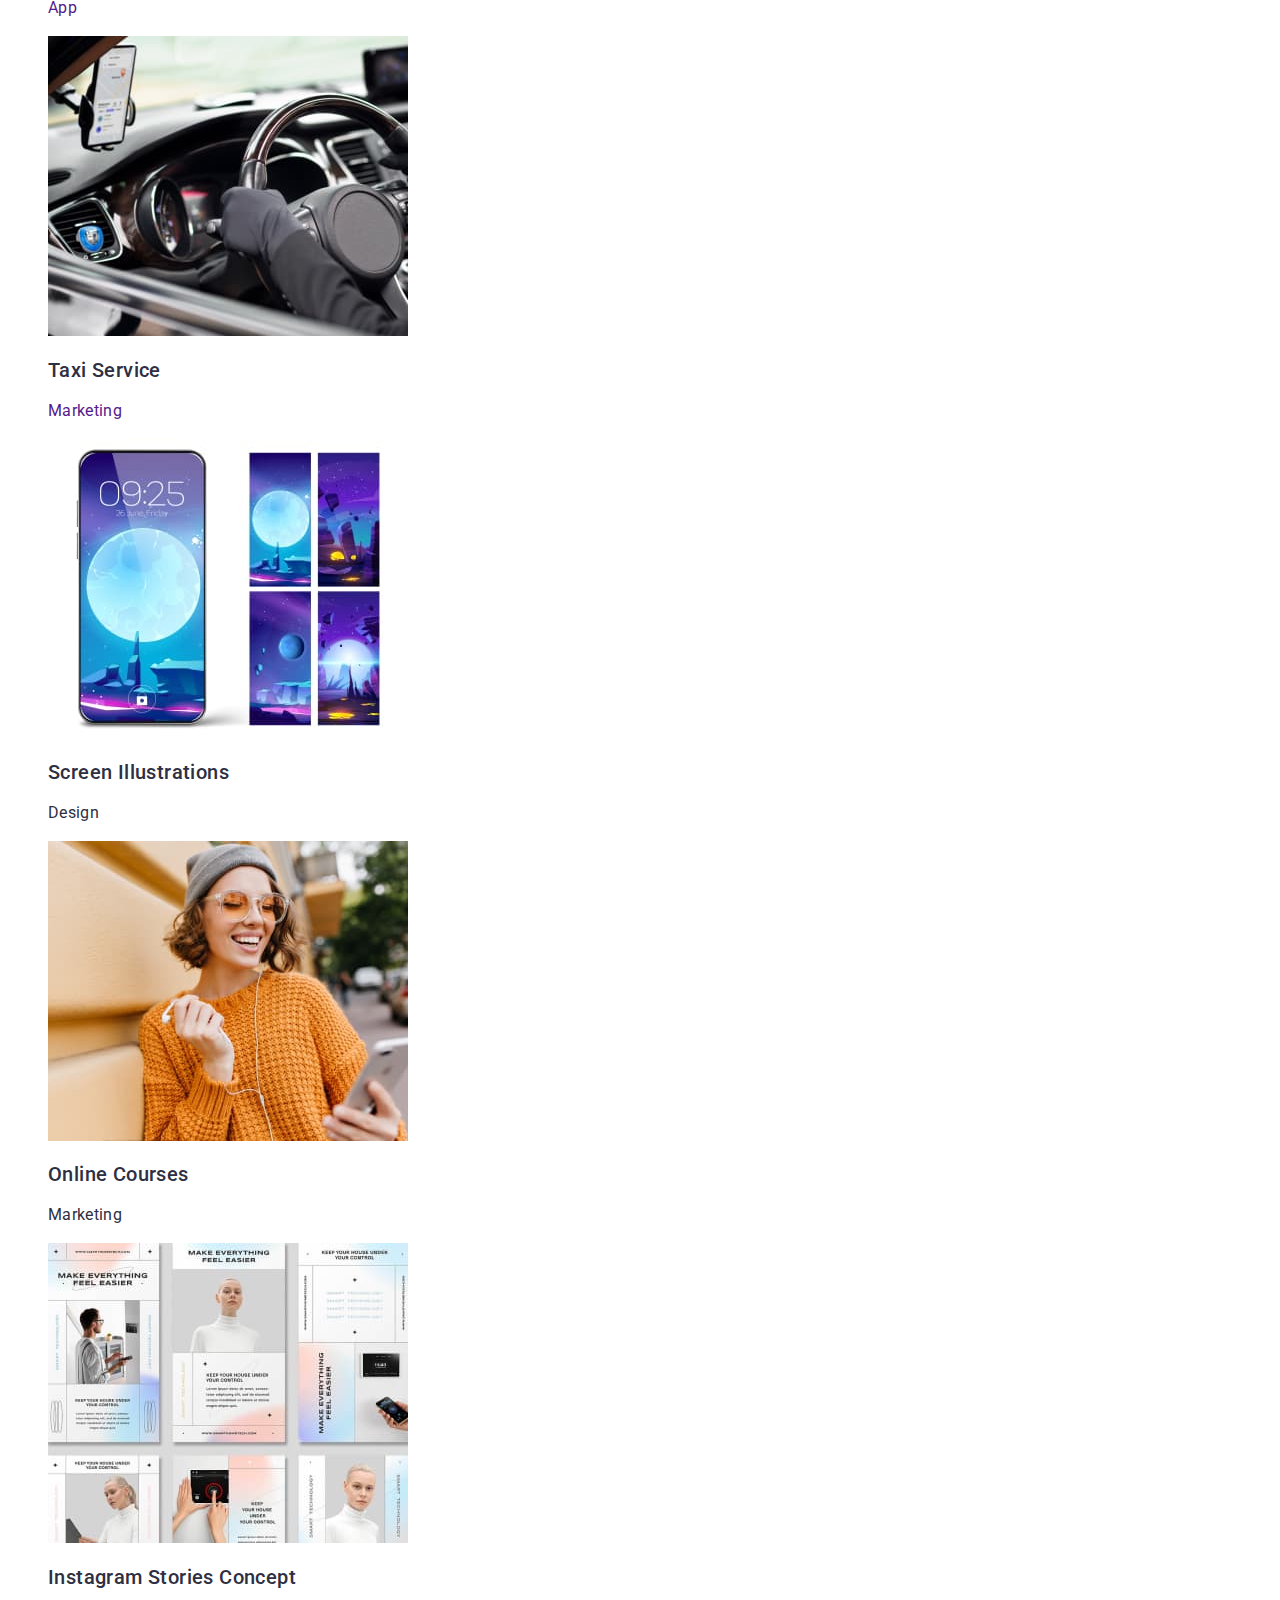
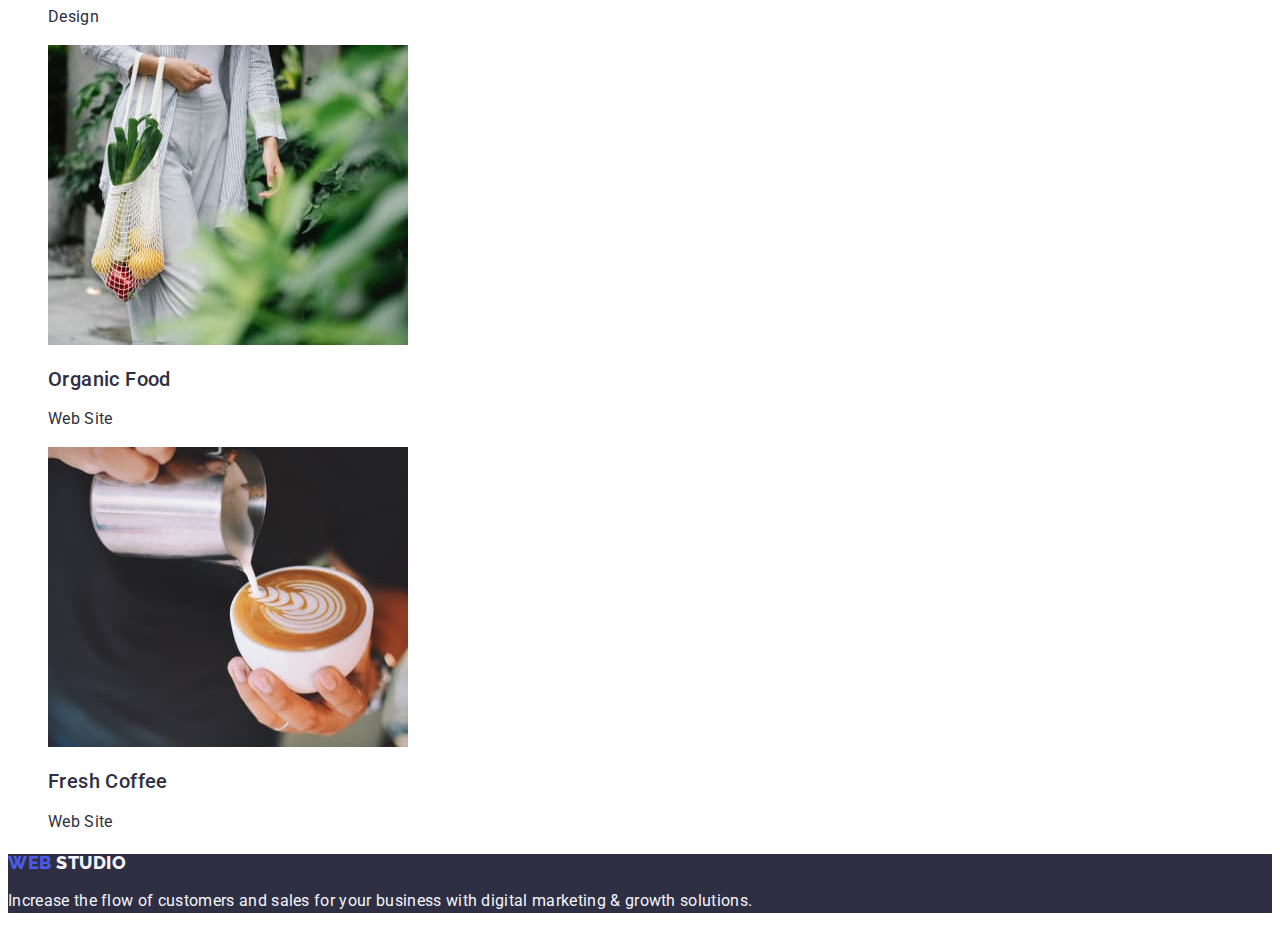
==== commit df43f9ea: "update portfolio html" ====
--- a/portfolio.html
+++ b/portfolio.html
@@ -22,7 +22,7 @@
         <ul class="menu-list list">
           <li><a class="menu link" href="./index.html">Studio</a></li>
           <li><a class="menu link" href="./portfolio.html">Portfolio</a></li>
-          <li><a class="menu link" href="Contacts">Contacts</a></li>
+          <li><a class="menu link" href="">Contacts</a></li>
         </ul>
       </nav>
       <address class="address">
@@ -46,27 +46,27 @@
         <ul class="list">
           <li>
             <button class="button-all" type="button">
-              <span class="button-name">All</span>
-            </button>
-          </li>
-          <li>
-            <button class="button-tage" type="button">
-              <span class="button-portfolio">Web Site</span>
-            </button>
-          </li>
-          <li>
-            <button class="button-tage" type="button">
-              <span class="button-portfolio">App</span>
-            </button>
-          </li>
-          <li>
-            <button class="button-tage" type="button">
-              <span class="button-portfolio">Design</span>
-            </button>
-          </li>
-          <li>
-            <button class="button-tage" type="button">
-              <span class="button-portfolio">Marketing</span>
+              All
+            </button>
+          </li>
+          <li>
+            <button class="button-all" type="button">
+              Web Site
+            </button>
+          </li>
+          <li>
+            <button class="button-all" type="button">
+              App
+            </button>
+          </li>
+          <li>
+            <button class="button-all" type="button">
+              Design
+            </button>
+          </li>
+          <li>
+            <button class="button-all" type="button">
+              Marketing
             </button>
           </li>
         </ul>
--- a/css/style.css
+++ b/css/style.css
@@ -27,7 +27,7 @@
 }
 .logo-studio {
   color: var(--cloud, #f4f4fd);
-  font-family: "Raleway", sans-serif;
+  font-family: 'Raleway', sans-serif;
   font-size: 18px;
   font-style: normal;
   font-weight: 800;
@@ -76,17 +76,7 @@
   background-color: #f4f4fd;
 }
 /* Header 1 */
-.name-h {
-  color: var(--navyblue, #2e2f42);
-  text-align: center;
-  font-family: Roboto;
-  font-size: 36px;
-  font-style: normal;
-  font-weight: 700;
-  line-height: 1.11px; /* 111.111% */
-  letter-spacing: 0.72px;
-  text-transform: capitalize;
-}
+
 .main {
   color: var(--white, #fff);
   text-align: center;
@@ -97,26 +87,22 @@
   line-height: 1.07px; /* 107.143% */
   letter-spacing: 1.12px;
 }
-/* Button Text */
-.button-tage {
-  background: var(--cloud, #f4f4fd);
-}
-.button-name {
-  color: var(--white, #fff);
-  font-family: Roboto;
+
+.button-all {
+  background: #F4F4FD ;
+  color: #4d5ae5;
+  text-align: center;
+  font-family: "Roboto", sans-serif;
   font-size: 16px;
   font-style: normal;
   font-weight: 500;
   line-height: 24px; /* 150% */
   letter-spacing: 0.64px;
 }
-.button-all {
-  background: var(--ocean, #404bbf);
-}
 .button {
-  background-color: #4D5AE5;
+  background-color: #4d5ae5;
   color: var(--white, #fff);
-  font-family: Roboto;
+  font-family: 'Roboto', sans-serif;
   font-size: 16px;
   font-style: normal;
   font-weight: 500;
@@ -126,7 +112,7 @@
 }
 .button:hover,
 .button:focus {
-  background-color: #404BBF ;
+  background-color: #404bbf;
 }
 
 .button-portfolio {
@@ -140,6 +126,17 @@
   letter-spacing: 0.64px;
 }
 /* Body */
+.name-h {
+  color: var(--navyblue, #2e2f42);
+  text-align: center;
+  font-family: Roboto;
+  font-size: 36px;
+  font-style: normal;
+  font-weight: 700;
+  line-height: 1.11px; /* 111.111% */
+  letter-spacing: 0.72px;
+  text-transform: capitalize;
+}
 .name-paragrah {
   font-family: Roboto;
   font-size: 16px;
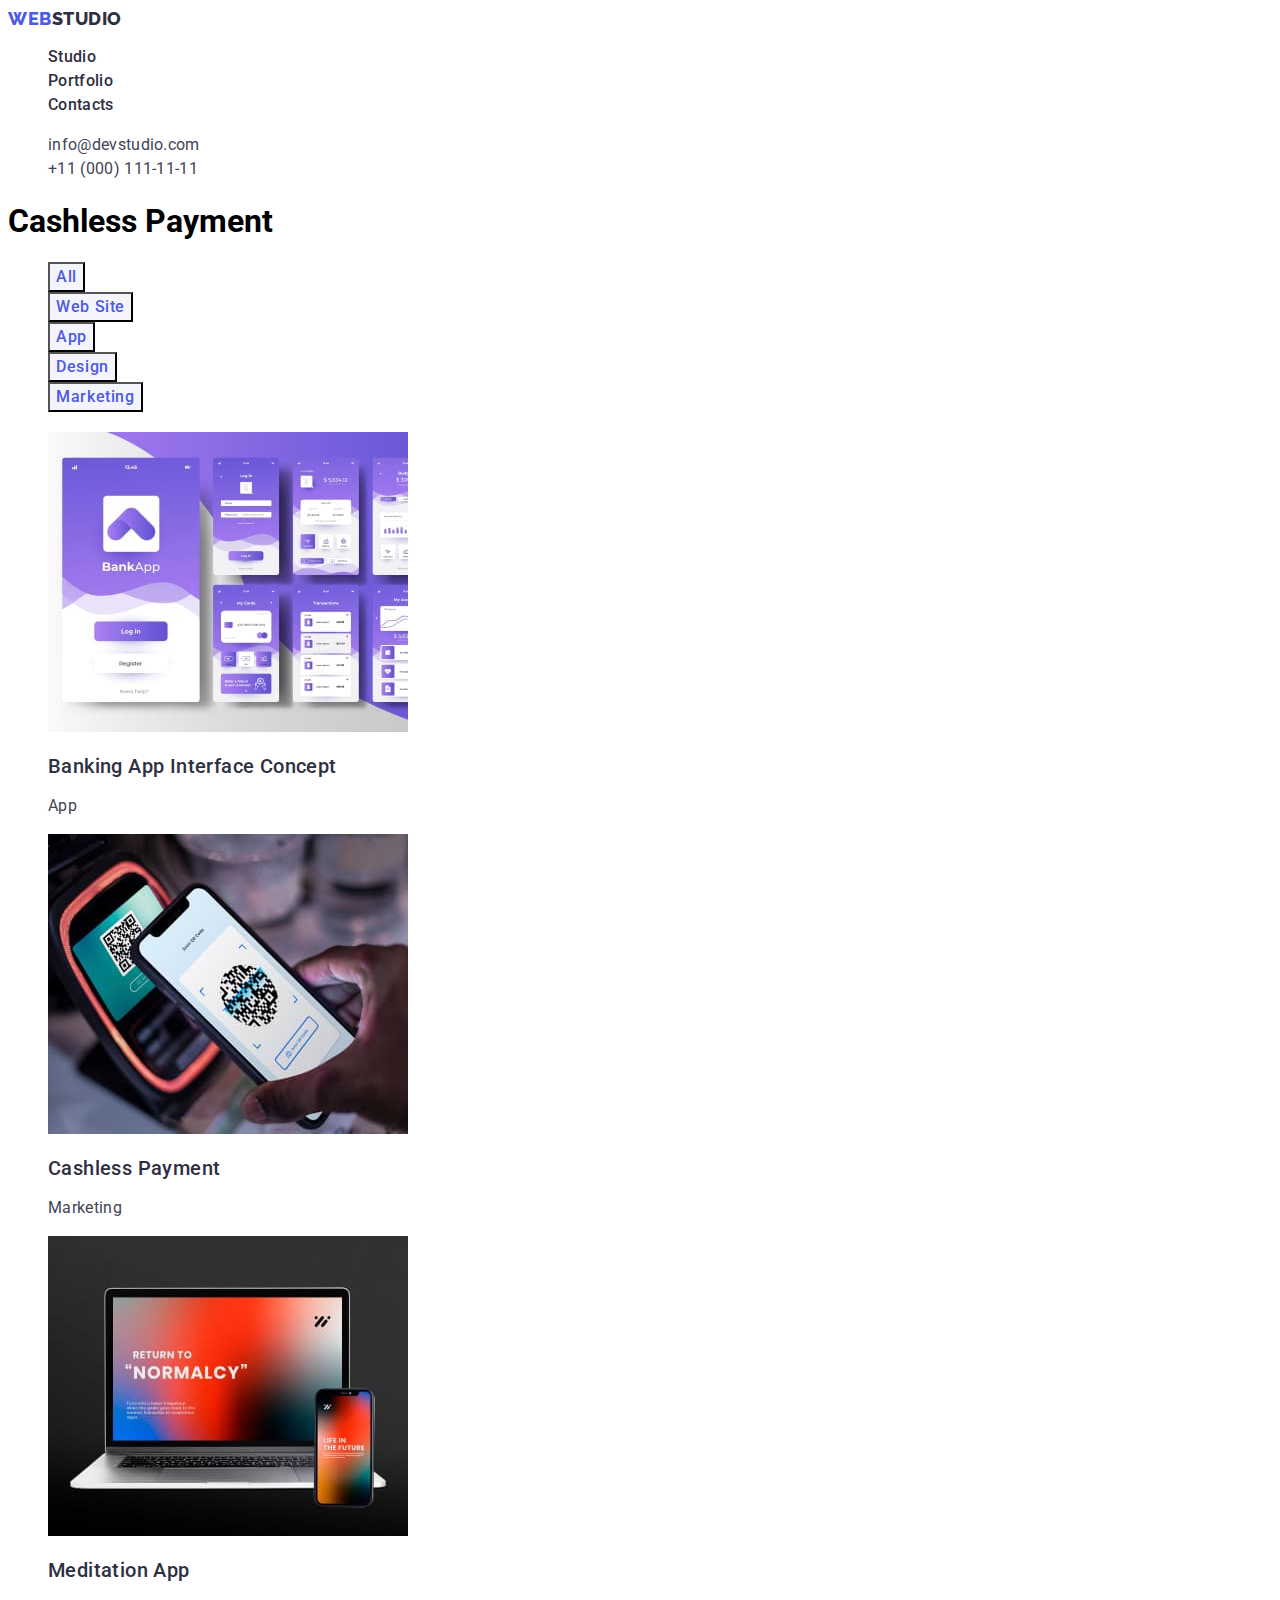
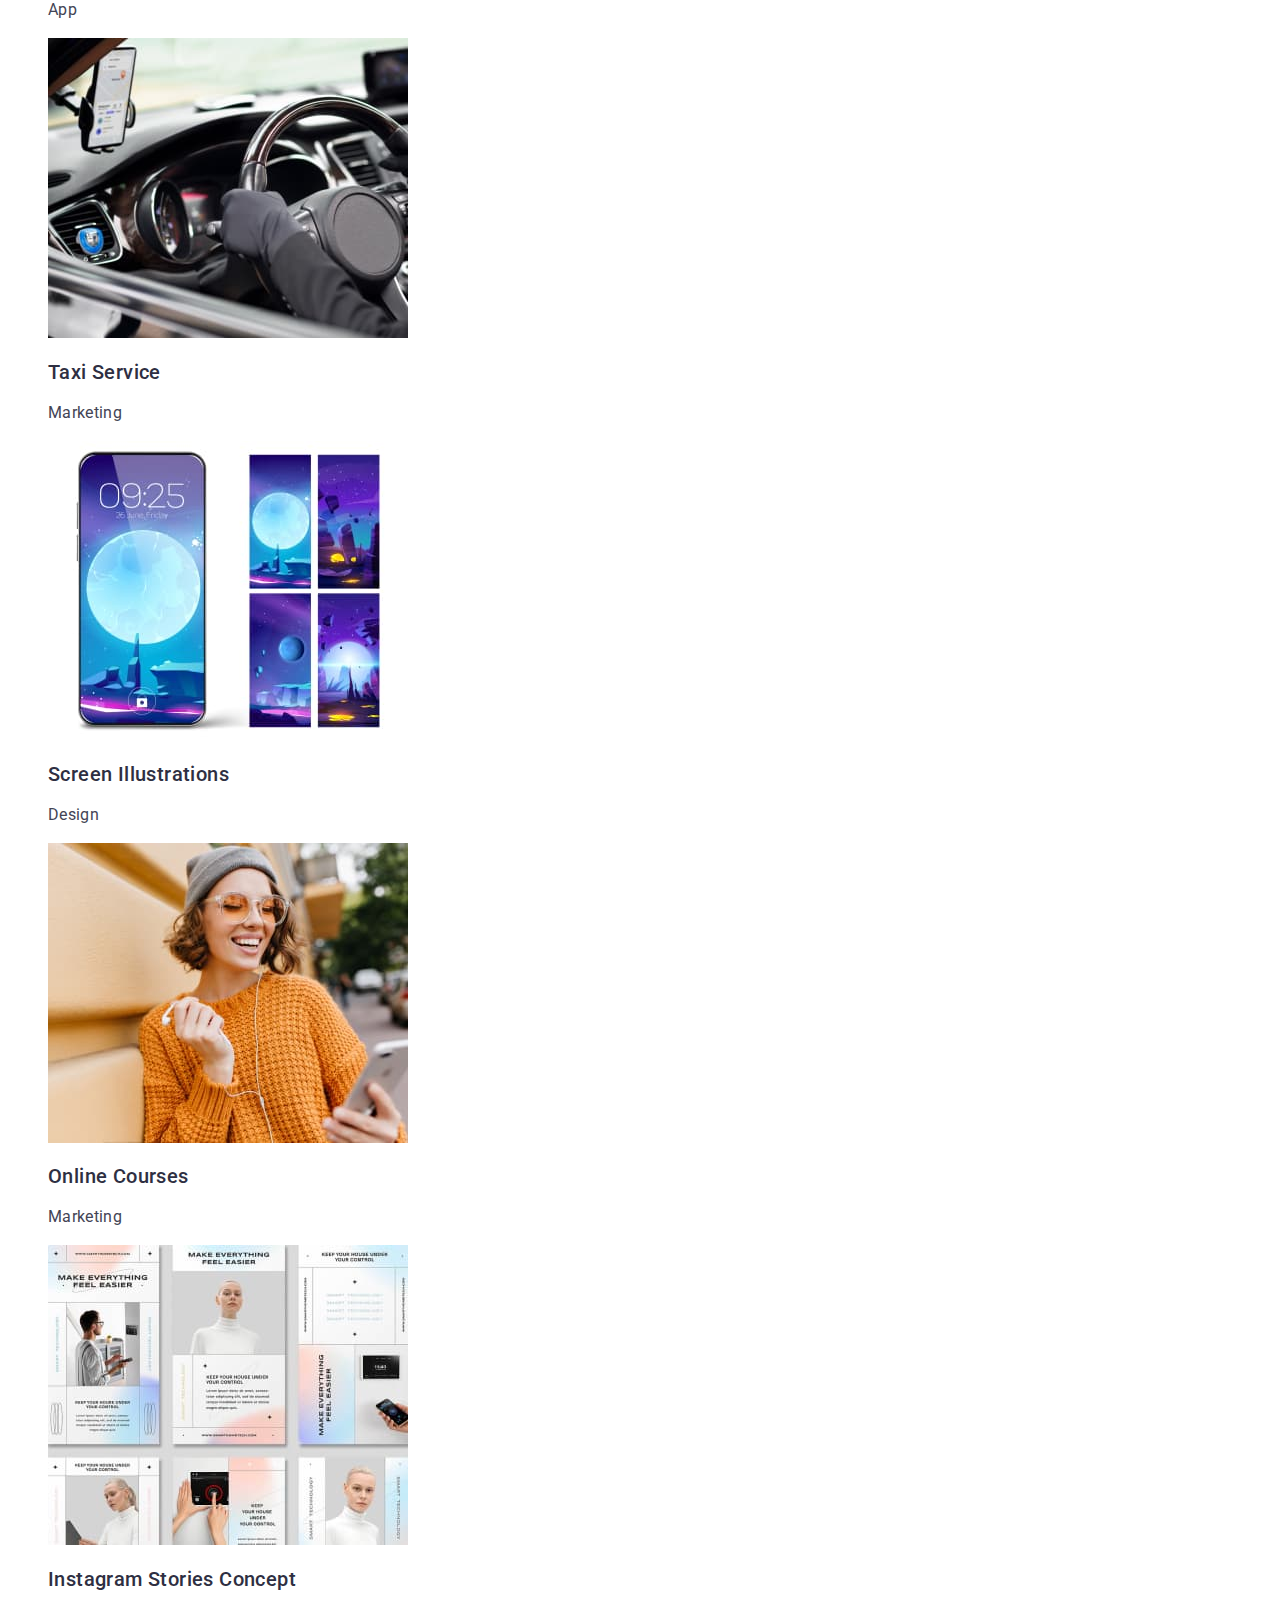
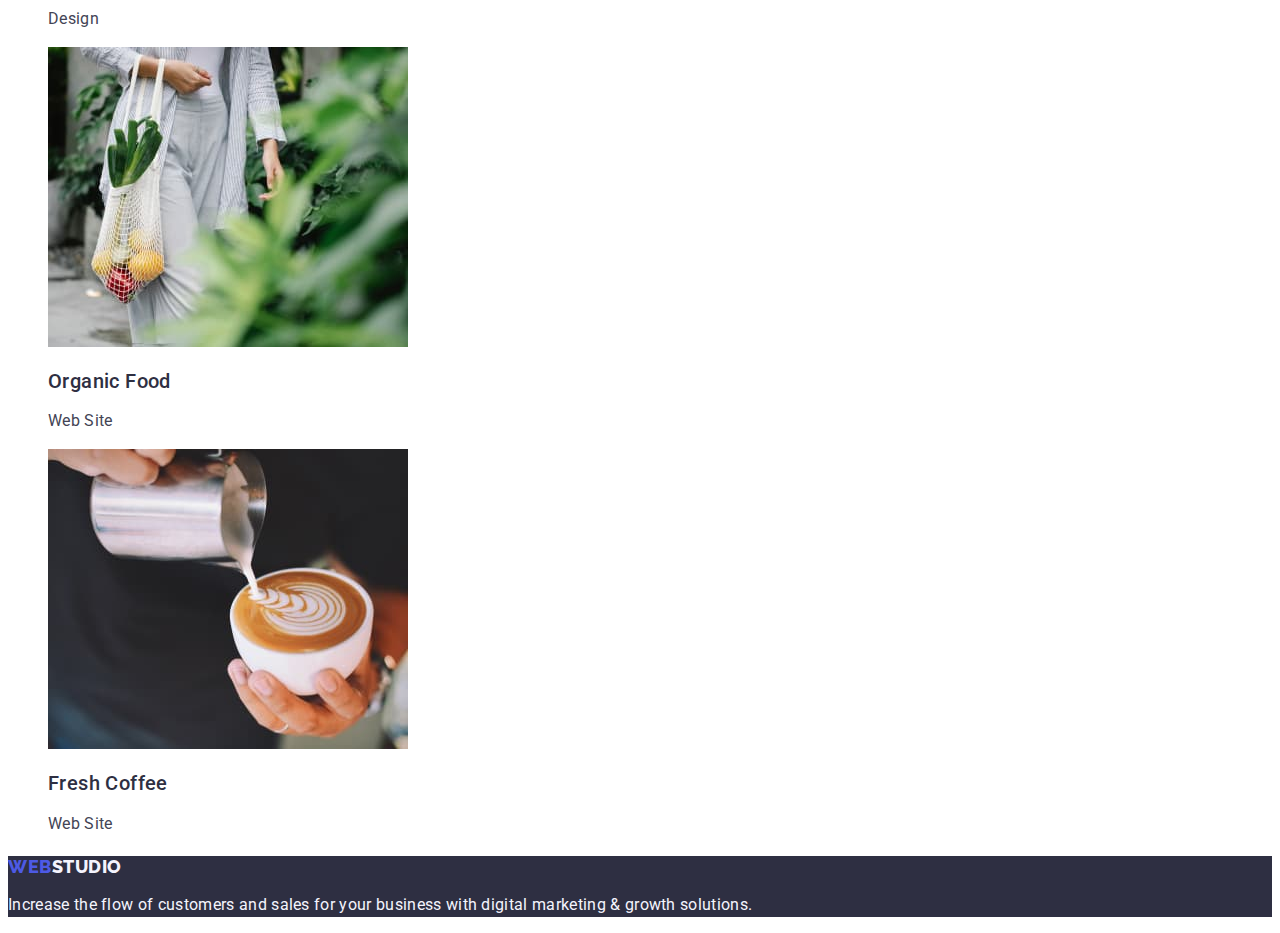
==== commit 24641edc: "update portfolio html" ====
--- a/portfolio.html
+++ b/portfolio.html
@@ -16,7 +16,7 @@
     <header>
       <nav>
         <a class="logo link" href="./index.html"
-          >Web <span class="logo-next">Studio</span></a
+          >Web<span class="logo-next">Studio</span></a
         >
 
         <ul class="menu-list list">
@@ -190,7 +190,7 @@
     </main>
     <footer class="list">
       <a class="logo link" href="./index.html"
-        >Web <span class="logo-studio">Studio</span></a
+        >Web<span class="logo-studio">Studio</span></a
       >
       <p class="footer-paragrah">
         Increase the flow of customers and sales for your business with digital
--- a/css/style.css
+++ b/css/style.css
@@ -1,52 +1,55 @@
 body {
   font-family: 'Roboto', sans-serif;
-  color: #434455;
-  background-color: var(--slate, #ffffff);
+
+  background-color: var(--white);
 }
 :root {
-  --white: #fff;
+  --iris: #4D5AE5 ; 
+  --navyblue: #2E2F42; 
+  --ocean: #404BBF; 
+  --slate: #434455; 
+  --white: #FFFFFF; 
+  --cloud: #F4F4FD; 
+  --cornflower: #E7E9FC; 
 }
+
 .logo {
-  color: var(--iris, #4d5ae5);
+  color: var(--iris );
   font-family: 'Raleway', sans-serif;
   font-size: 18px;
-  font-style: normal;
   font-weight: 800;
-  line-height: 1.17px;
-  letter-spacing: 0.54px;
+  line-height: 1.17;
+  letter-spacing: 0.03em;
   text-transform: uppercase;
 }
 .logo-next {
-  color: var(--navyblue, #2e2f42);
+  color: var(--navyblue );
   font-family: 'Raleway', sans-serif;
   font-size: 18px;
-  font-style: normal;
   font-weight: 800;
-  line-height: 1.17px;
-  letter-spacing: 0.54px;
+  line-height: 1.17;
+  letter-spacing: 0.03em;
 }
 .logo-studio {
-  color: var(--cloud, #f4f4fd);
+  color: var(--cloud, );
   font-family: 'Raleway', sans-serif;
   font-size: 18px;
-  font-style: normal;
   font-weight: 800;
-  line-height: 1.17px;
-  letter-spacing: 0.54px;
+  line-height: 1.17;
+  letter-spacing: 0.03em;
 }
 .menu.link:hover,
 .menu.link:focus {
-  color: #404bbf;
+  color: var(--ocean );
 }
 .menu {
-  color: var(--navyblue, #2e2f42);
-  font-family: 'Raleway', sans-serif;
+  color: var(--navyblue );
   font-size: 16px;
-  font-style: normal;
   font-weight: 500;
-  line-height: 24px; /* 150% */
-  letter-spacing: 0.32px;
+  line-height: 24px;
+  letter-spacing: 0.02em;
 }
+
 .list {
   list-style: none;
 }
@@ -54,127 +57,113 @@
   text-decoration: none;
 }
 .address-list {
-  color: var(--slate, #434455);
-  font-family: Roboto;
+  color: var(--slate );
   font-size: 16px;
   font-style: normal;
   font-weight: 400;
   line-height: 24px; /* 150% */
-  letter-spacing: 0.32px;
+  letter-spacing: 0.02em;
+ 
+  
 }
 .address-list.link:hover,
 .address-list.link:focus {
-  color: #404bbf;
+  color: var(--ocean );
+  
 }
 .address {
   font-style: normal;
+  
 }
+  
+
 .section {
-  background: var(--navyblue, #2e2f42);
+  background: var(--navyblue );
 }
 .section-our-team {
-  background-color: #f4f4fd;
+  background-color: var(--cloud );
 }
 /* Header 1 */
 
 .main {
-  color: var(--white, #fff);
+  color: var(--white );
   text-align: center;
-  font-family: Roboto;
   font-size: 56px;
-  font-style: normal;
   font-weight: 700;
-  line-height: 1.07px; /* 107.143% */
-  letter-spacing: 1.12px;
+  line-height: 1.07; /* 107.143% */
+  letter-spacing: 0.02em;
 }
 
 .button-all {
-  background: #F4F4FD ;
-  color: #4d5ae5;
+  background: var(--cloud ) ;
+  color: var(--iris );
   text-align: center;
   font-family: "Roboto", sans-serif;
   font-size: 16px;
-  font-style: normal;
   font-weight: 500;
   line-height: 24px; /* 150% */
-  letter-spacing: 0.64px;
+  letter-spacing: 0.04em;
+  cursor: pointer;
+}
+.button-all:hover,
+.button-all:focus {
+  color: var(--white );
+  background-color: var(--ocean );
+
 }
 .button {
-  background-color: #4d5ae5;
-  color: var(--white, #fff);
+  background-color: var(--iris );
+  color: var(--white );
   font-family: 'Roboto', sans-serif;
   font-size: 16px;
-  font-style: normal;
   font-weight: 500;
   line-height: 24px; /* 150% */
-  letter-spacing: 0.64px;
+  letter-spacing: 0.04em;
   cursor: pointer;
 }
 .button:hover,
 .button:focus {
-  background-color: #404bbf;
+  background-color: var(--ocean );
 }
-
-.button-portfolio {
-  color: var(--iris, #4d5ae5);
-  text-align: center;
-  font-family: Roboto;
-  font-size: 16px;
-  font-style: normal;
-  font-weight: 500;
-  line-height: 24px; /* 150% */
-  letter-spacing: 0.64px;
+.name-list {
+  background-color: var(--white );
 }
 /* Body */
 .name-h {
-  color: var(--navyblue, #2e2f42);
+  color: var(--navyblue );
   text-align: center;
-  font-family: Roboto;
   font-size: 36px;
-  font-style: normal;
-  font-weight: 700;
-  line-height: 1.11px; /* 111.111% */
-  letter-spacing: 0.72px;
+  line-height: 1.11; /* 111.111% */
+  letter-spacing: 0.02em;
   text-transform: capitalize;
 }
 .name-paragrah {
-  font-family: Roboto;
+  color: var(--slate );
   font-size: 16px;
-  font-style: normal;
   font-weight: 400;
   line-height: 24px; /* 150% */
-  letter-spacing: 0.32px;
+  letter-spacing: 0.02em;
 }
 .name-studio {
-  color: var(--slate, #434455);
+  color: var(--slate );
   text-align: center;
-  /* Body */
-  font-family: Roboto;
   font-size: 16px;
-  font-style: normal;
-  font-weight: 400;
-  line-height: 1.11px; /* 150% */
-  letter-spacing: 0.32px;
+  line-height: 1.5; /* 150% */
+  letter-spacing: 0.02em;
 }
 .name-advantages {
-  color: var(--navyblue, #2e2f42);
-  font-family: Roboto;
+  color: var(--navyblue );
   font-size: 20px;
-  font-style: normal;
   font-weight: 500;
   line-height: 24px; /* 120% */
-  letter-spacing: 0.4px;
+  letter-spacing: 0.02em;
 }
 footer {
-  background: var(--navyblue, #2e2f42);
+  background: var(--navyblue );
 }
 .footer-paragrah {
-  color: var(--cloud, #f4f4fd);
-  /* Body */
-  font-family: Roboto;
+  color: var(--cloud );
   font-size: 16px;
-  font-style: normal;
-  font-weight: 400;
   line-height: 24px; /* 150% */
-  letter-spacing: 0.32px;
+  letter-spacing: 0.02em;
 }
